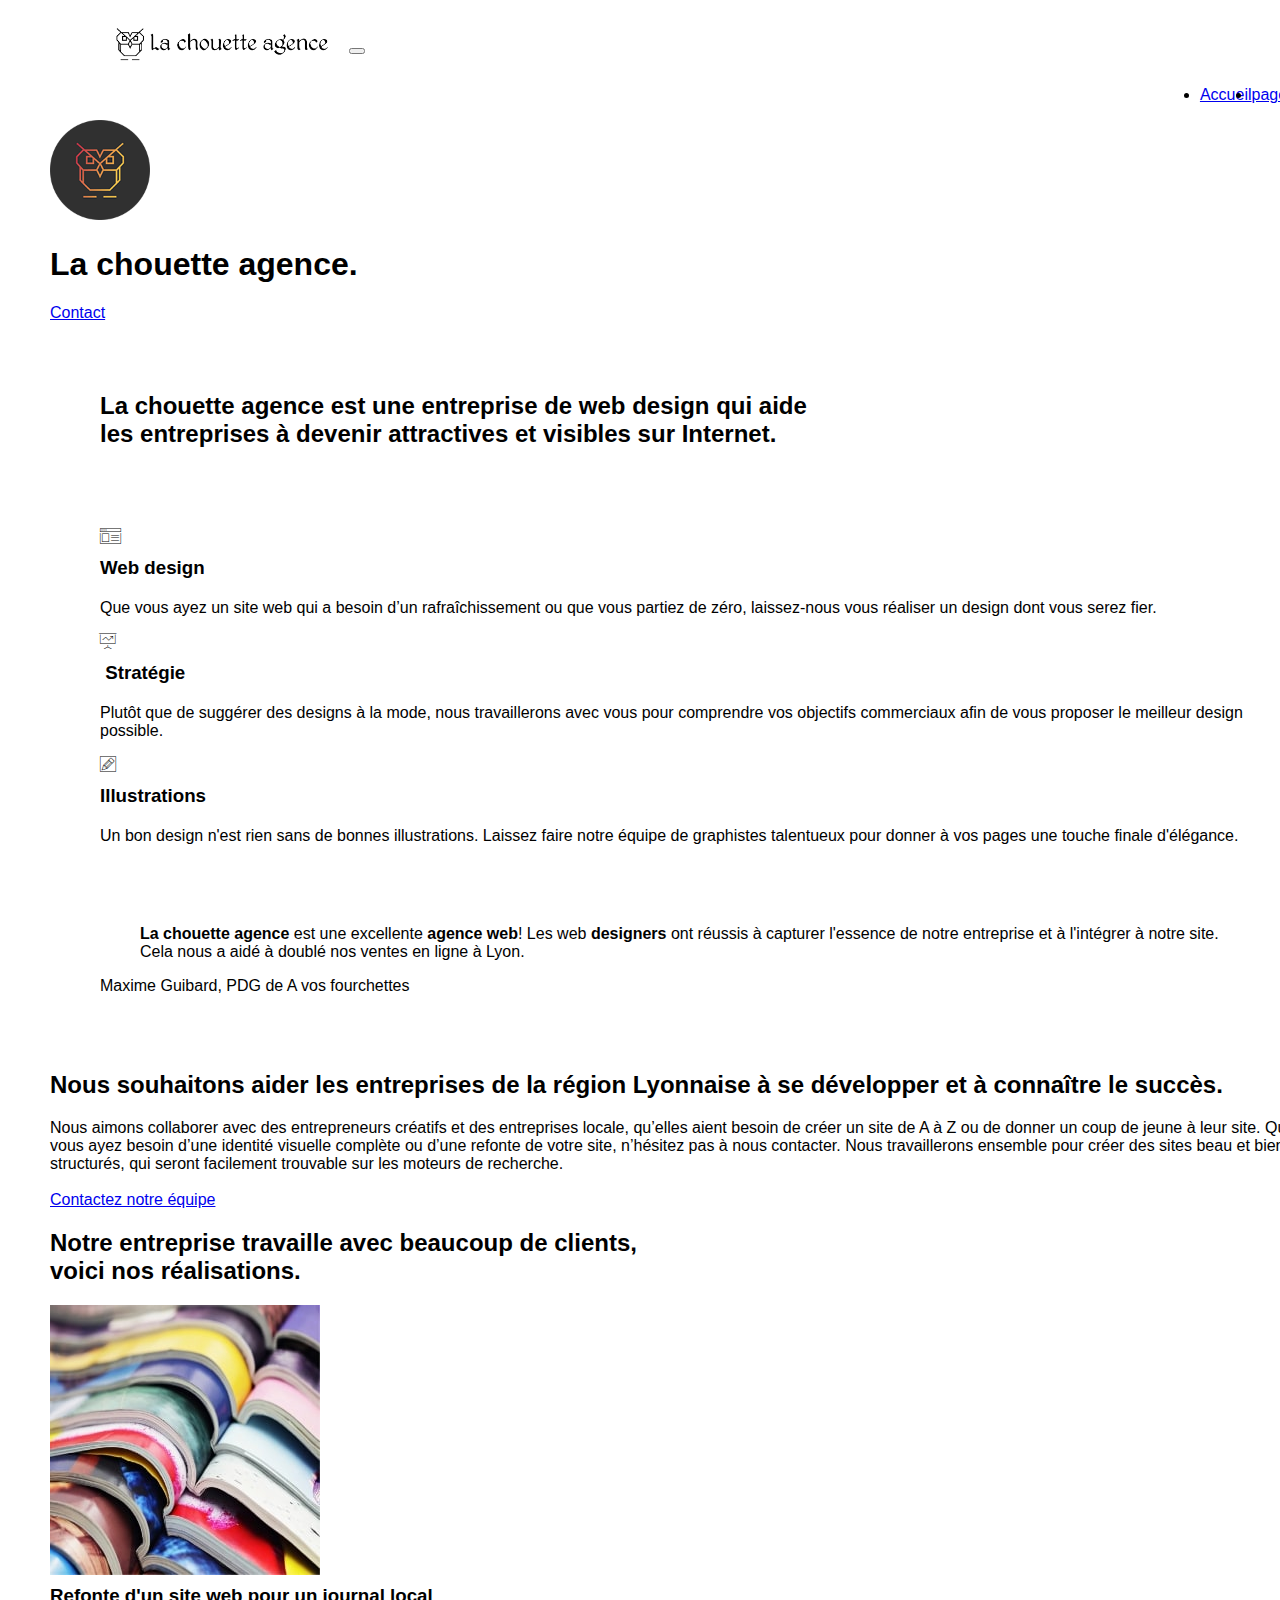
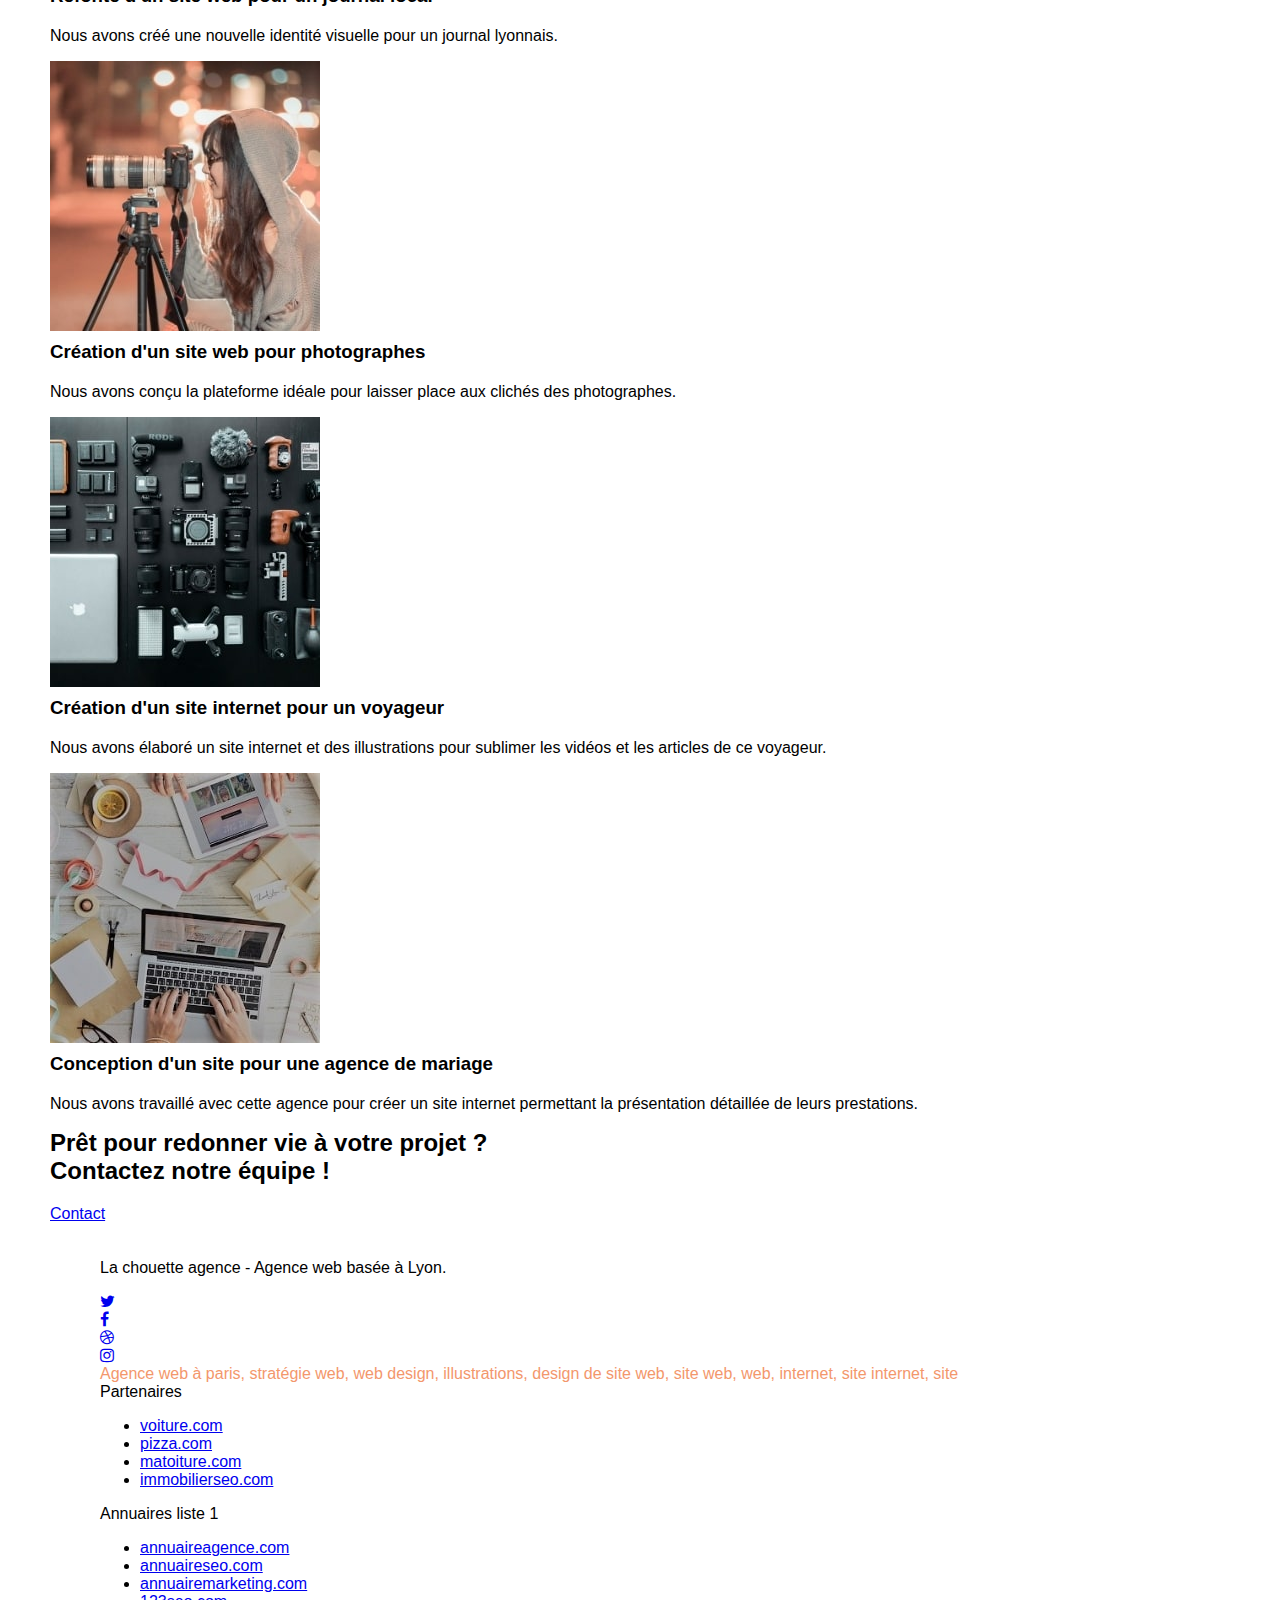
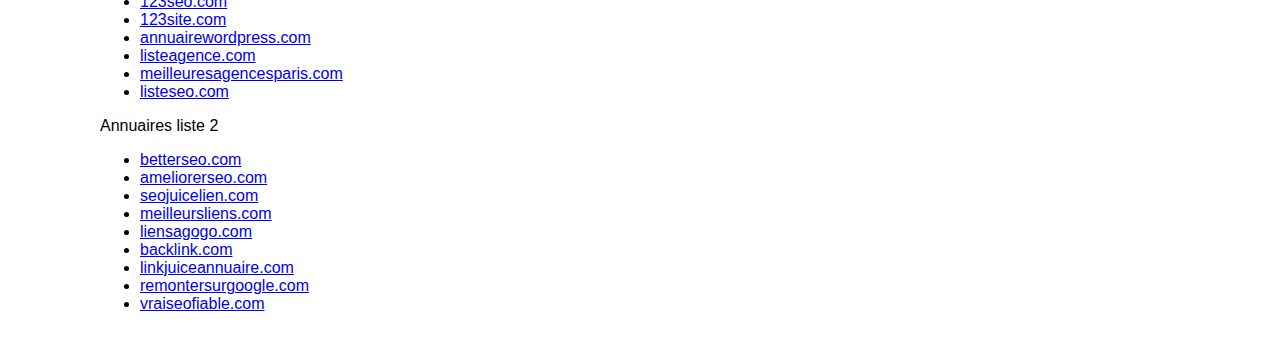
==== index.html @ bbf1424b "Optimisation des fichiers css" ====
<!doctype html>
<html lang="fr">
<head>
    <meta charset="utf-8">
    <meta name="keywords" content="seo, google, site web, site internet, agence design paris, agence design, agence design,agence design,agence design,agence design,agence design,agence design,agence design,agence design">
    <meta name="description" content="La meilleure entreprise de WebDesign sur Lyon et ses environs. Notre objectif : Satisfaire au mieux nos clients en répondant juste à tous les coups !">
	<meta name="viewport" content="width=device-width, initial-scale=1.0, viewport-fit=cover">
	<link rel="canonical" href="https://thomasarbeit.github.io/Chouette-agence/">
    <link rel="shortcut icon" type="image/png" href="favicon-optimised.jpg">
    
	<link rel="stylesheet" type="text/css" href="./css/bootstrap-optimised.css">
	<link rel="stylesheet" type="text/css" href="style-optimised.css">
	<link rel="stylesheet" type="text/css" href="./css/font-awesome-optimised.css">
	<link rel="stylesheet" type="text/css" href="./css/et-line-optimised.css">
	
    
	<script src="./js/jquery-2.1.0-optimised.js" defer></script>
	<script src="./js/bootstrap-optimised.js" defer></script>
	<script src="./js/blocs-optimised.js" defer></script>
	<script src="./js/jquery.touchSwipe-optimised.js" defer></script>
	<script src="./js/gmaps-optimised.js" defer></script>

    <title>Entreprise WebDesign Lyon | La Chouette Agence !</title>

    
<!-- Analytics -->
 <!-- Global site tag (gtag.js) - Google Analytics -->
<script async src="https://www.googletagmanager.com/gtag/js?id=UA-169610039-1"></script>
<script>
  window.dataLayer = window.dataLayer || [];
  function gtag(){dataLayer.push(arguments);}
  gtag('js', new Date());

  gtag('config', 'UA-169610039-1');
</script>
<!-- Analytics END -->
    
</head>
<body>
<!-- Principal conteneur -->
	<div class="page-container">
    
<!-- bloc-0 -->
		<div class="bloc bgc-white l-bloc " id="bloc-0">
			<div class="container bloc-sm">

				<nav class="navbar row">
					<div class="navbar-header">
						<a class="navbar-brand" href="index.html"><img src="img/la-chouette-agence-min.png" alt="paris web design logo agence web meilleure agence" height="40" /></a>
						<button id="nav-toggle" type="button" class="ui-navbar-toggle navbar-toggle" data-toggle="collapse" data-target=".navbar-1">
							<span class="sr-only">Toggle navigation</span><span class="icon-bar"></span><span class="icon-bar"></span><span class="icon-bar"></span>
						</button>
					</div>
					<div class="collapse navbar-collapse navbar-1 special-dropdown-nav">
						<ul class="site-navigation nav navbar-nav">
							<li>
								<a href="index.html">Accueil</a>
							</li>
							<li>
								<a href="page2.html">page2</a>
							</li>
						</ul>
					</div>
				</nav>
			</div>
		</div>
		<!-- bloc-0 END -->

		<!-- bloc-1-presentation -->
		<div class="bloc bgc-dark-slate-blue bg-banniere d-bloc bg-t-edge bloc-bg-texture texture-paper b-parallax" id="bloc-1-hero">
			<div class="container bloc-lg">
				<div class="row tight-width-whitespace">
					<div class="col-sm-12">
						<img src="img/logo-min.png" class="center-block image-resize-mode" width="100" alt="La chouette agence, agence web paris, création logo paris" />
						<h1 class="text-center hero-bloc-text tc-white ">
							La chouette agence.
						</h1>
						<div class="text-center">
							<a href="page2.html" class="btn btn-lg btn-clean btn-rd cta-hero btn-atomic-tangerine" id="cta-hero">Contact</a>
						</div>
					</div>
				</div>
			</div>
		</div>
<!-- bloc-1-presentation END -->

<!-- bloc-2-services -->
		<div class="bloc bgc-white l-bloc" id="bloc-2-services">
			<div class="container bloc-md">
				<div class="row">
					<div class="col-sm-12 text-center">
						<h2>La chouette agence est une entreprise de web design qui aide <br/>
							les entreprises à devenir attractives et visibles sur Internet.</h2>
					</div>
				</div>
				<div class="row voffset-lg med-width-whitespace">
					<div class="col-sm-4">
						<div class="text-center">
							<span class="et-icon-browser sm-shadow icon-dark-slate-blue icons icon-lg"></span>
						</div>
						<h3 class="mg-md text-center">
							Web design
						</h3>
						<p class="text-center ">
							Que vous ayez un site web qui a besoin d&rsquo;un rafraîchissement ou que vous partiez de zéro, laissez-nous vous réaliser un design dont vous serez fier.
						</p>
					</div>
					<div class="col-sm-4">
						<div class="text-center">
							<span class="et-icon-presentation sm-shadow icon-dark-slate-blue icons icon-lg"></span>
						</div>
						<h3 class="mg-md text-center">
							&nbsp;Stratégie
						</h3>
						<p class="text-center ">
							Plutôt que de suggérer des designs à la mode, nous travaillerons avec vous pour comprendre vos objectifs commerciaux afin de vous proposer le meilleur design possible.<br>
						</p>
					</div>
					<div class="col-sm-4">
						<div class="text-center">
							<span class="et-icon-edit sm-shadow icon-dark-slate-blue icons icon-lg"></span>
						</div>
						<h3 class="mg-md text-center">
							Illustrations
						</h3>
						<p class="text-center ">
							Un bon design n'est rien sans de bonnes illustrations. Laissez faire notre équipe de graphistes talentueux pour donner à vos pages une touche finale d'élégance.
						</p>
					</div>
				</div>
				<div class="row voffset-lg voffset">
					<div class="col-xs-12 col-md-8 col-md-offset-2 text-center">
						<div class="blockquote">
							<blockquote><strong>La chouette agence</strong> est une excellente <strong>agence web</strong>! Les web <strong>designers</strong> ont réussis à capturer l'essence de notre entreprise et à l'intégrer à notre site. Cela nous a aidé à doublé nos ventes en ligne à Lyon.</blockquote>
						</div>
						<p>Maxime Guibard, PDG de A vos fourchettes</p>
					</div>
				</div>
			</div>
		</div>
<!-- bloc-2-services END -->

<!-- bloc-3-what-i-do -->
<div class="bloc tc-white bgc-atomic-tangerine bg-presentation d-bloc bloc-bg-texture texture-paper b-parallax" id="bloc-3-what-i-do">
	<div class="container bloc-lg">
		<div class="row tight-width-whitespace black-background">
			<div class="col-sm-12">
				<h2 class="mg-md text-center tc-white">
					Nous souhaitons aider les entreprises de la région Lyonnaise à se développer et à connaître le succès.
				</h2>
				<p class="text-center white">
					Nous aimons collaborer avec des entrepreneurs créatifs et des entreprises locale, qu’elles aient besoin de créer un site de A à Z ou de donner un coup de jeune à leur site. Que vous ayez besoin d’une identité visuelle complète ou d’une refonte de votre site, n’hésitez pas à nous contacter. Nous travaillerons ensemble pour créer des sites beau et bien structurés, qui seront facilement trouvable sur les moteurs de recherche. <br><br><a class="ltc-white bold-link" href="page2.html">Contactez notre équipe</a><br>
				</p>
			</div>
		</div>
	</div>
</div>
<!-- bloc-3-what-i-do END -->

<!-- bloc-4-portfolio -->
<div class="bloc bgc-white bg-lines-h2-bg bg-repeat l-bloc" id="bloc-4-portfolio">
	<div class="container bloc-lg">
		<div class="row">
			<div class="col-sm-12 text-center">
				<h2>
					Notre entreprise travaille avec beaucoup de clients,<br/>
					voici nos réalisations.
				</h2>
			</div>
		</div>
		<div class="row tight-width-whitespace portfolio-row">
			<div class="col-sm-6">
				<a href="#" data-lightbox="img/1.jpg" data-gallery-id="gallery-1" data-caption="Refonte d'un site web pour un journal local" data-frame="snapshot-lb"><img src="img/projet-site-web-journal-local.jpg" alt="paris web design logo agence web meilleure agence et refonte site web journal" class="img-responsive portfolio-thumb" /></a>
				<h3 class="mg-md text-center">
					Refonte d'un site web pour un journal local
				</h3>
				<p class="text-center">
					Nous avons créé une nouvelle identité visuelle pour un journal lyonnais.
				</p>
			</div>
			<div class="col-sm-6">
				<a href="#" data-lightbox="img/2.jpg" data-gallery-id="gallery-1" data-caption="Création d'un site web pour photographes" data-frame="snapshot-lb"><img src="img/creation-web-pour-photographe.jpg" class="img-responsive portfolio-thumb" alt="paris web design logo agence web meilleure agence, Création d'un site web pour photographes" /></a>
				<h3 class="mg-md text-center">
					Création d'un site web pour photographes
				</h3>
				<p class="text-center">
					Nous avons conçu la plateforme idéale pour laisser place aux clichés des photographes.
				</p>
			</div>
		</div>
		<div class="row tight-width-whitespace portfolio-row">
			<div class="col-sm-6">
				<a href="#" data-lightbox="img/3.bmp" data-gallery-id="gallery-1" data-caption="Création d'un site internet pour un voyageur" data-frame="snapshot-lb"><img src="img/creation-site-pour-voyageur.jpg" class="img-responsive portfolio-thumb" alt="paris web design logo agence web meilleure agence, Création d'un site web pour voyageur"/></a>
				<h3 class="mg-md text-center">
					Création d'un site internet pour un voyageur
				</h3>
				<p class="text-center">
					Nous avons élaboré un site internet et des illustrations pour sublimer les vidéos et les articles de ce voyageur.
				</p>
			</div>
			<div class="col-sm-6">
				<a href="#" data-lightbox="img/4.bmp" data-gallery-id="gallery-1" data-caption="Conception d'un site pour une agence de mariage" data-frame="snapshot-lb"><img src="img/conception-site-agence-mariage.jpg" class="img-responsive portfolio-thumb" alt="paris web design logo agence web meilleure agence, Création d'un site web pour agence de mariage" /></a>
				<h3 class="mg-md text-center">
					Conception d'un site pour une agence de mariage
				</h3>
				<p class="text-center">
					Nous avons travaillé avec cette agence pour créer un site internet permettant la présentation détaillée de leurs prestations.
				</p>
			</div>
		</div>
	</div>
</div>
<!-- bloc-4-portfolio END -->

<!-- bloc-5-cta -->
<div class="bloc bgc-dark-slate-blue bg-banniere d-bloc bloc-bg-texture texture-paper" id="bloc-5-cta">
	<div class="container bloc-lg">
		<div class="row">
			<h2 class="mg-md text-center tc-white">
				Prêt pour redonner vie à votre projet ?<br>Contactez notre équipe !
			</h2>
			<div class="col-sm-12 text-center">
				<a href="page2.html" class="btn btn-atomic-tangerine btn-clean btn-rd btn-lg cta-hero">Contact</a>
			</div>
		</div>
	</div>
</div>
<!-- bloc-5-cta END -->

<!-- Footer - bloc-8 -->
<div class="bloc bgc-atomic-tangerine d-bloc" id="bloc-8">
	<div class="container bloc-sm">
		<div class="row">
			<div class="col-sm-12">
				<p class="text-center white">
					La chouette agence - Agence web basée à Lyon.<br>
				</p>
				<div class="row row-no-gutters social">
					<div class="col-sm-3">
						<div class="text-center">
							<a class="social" href="index.html"><span class="fa fa-twitter icon-md"></span></a>
						</div>
					</div>
					<div class="col-sm-3">
						<div class="text-center">
							<a class="social" href="index.html"><span class="fa fa-facebook icon-md"></span></a>
						</div>
					</div>
					<div class="col-sm-3">
						<div class="text-center">
							<a class="social" href="index.html"><span class="fa fa-dribbble icon-md"></span></a>
						</div>
					</div>
					<div class="col-sm-3">
						<div class="text-center">
							<a class="social" href="index.html"><span class="fa fa-instagram icon-md"></span></a>
						</div>
					</div>
					<div class="keywords" style="color:#F3976C;">Agence web à paris, stratégie web, web design, illustrations, design de site web, site web, web, internet, site internet, site</div>
				</div>
				<div class="row">
					<div class="col-sm-4">
						Partenaires
							<ul>
								<li><a href="voiture.com">voiture.com</a></li>
								<li><a href="pizza.com">pizza.com</a></li>
								<li><a href="matoiture.com">matoiture.com</a></li>
								<li><a href="immobilierseo.com">immobilierseo.com</a></li>
							</ul>		
					</div>
					<div class="col-sm-4">
						Annuaires liste 1
						<ul>
							<li><a href="annuaireagence.com">annuaireagence.com</a></li>
							<li><a href="annuaireseo.com">annuaireseo.com</a></li>
							<li><a href="annuairemarketing.com">annuairemarketing.com</a></li>
							<li><a href="123seoture.com">123seo.com</a></li>
							<li><a href="123site.com">123site.com</a></li>
							<li><a href="annuairewordpress.com">annuairewordpress.com</a></li>
							<li><a href="listeagence.com">listeagence.com</a></li>
							<li><a href="meilleuresagencesparis.com">meilleuresagencesparis.com</a></li>
							<li><a href="listeseo.com">listeseo.com</a></li>
						</ul>
					</div>
					<div class="col-sm-4">
						Annuaires liste 2
						<ul>
							<li><a href="betterseo.com">betterseo.com</a></li>
							<li><a href="ameliorerseo.com">ameliorerseo.com</a></li>
							<li><a href="seojuicelien.com">seojuicelien.com</a></li>
							<li><a href="meilleursliens.com">meilleursliens.com</a></li>
							<li><a href="liensagogo.com">liensagogo.com</a></li>
							<li><a href="backlink.com">backlink.com</a></li>
							<li><a href="linkjuiceannuaire.com">linkjuiceannuaire.com</a></li>
							<li><a href="remontersurgoogle.com">remontersurgoogle.com</a></li>
							<li><a href="vraiseofiable.com">vraiseofiable.com</a></li>
						</ul>
					</div>
				</div>
			</div>
		</div>
	</div>
</div>
<!-- Footer - bloc-8 END -->

</div>
<!-- Principal conteneur END -->
    

</body>
</html>
---- style-optimised.css ----
body {margin: 0; padding: 0; background: #FFF; overflow-x: hidden; -webkit-font-smoothing: antialiased; -moz-osx-font-smoothing: grayscale;}
une,
bouton {transition: tous .3s facilité-in-out; contour: aucun! important;}
a: hover {text-decoration: none; cursor: pointer;}
# page-loading-blocs-notifaction {position: fixed; top: 0; bottom: 0; width: 100%; z-index: 100000; background: #FFFFFF url ("img / pageload-spinner.gif") no- répéter centre centre;}
blockquote .blockquote {color: # 232020;}
.bloc {width: 100%; clear: both; background: 50% 50% no-repeat; padding: 0 50px; -webkit-background-size: cover; -moz-background-size: cover; -o-background- taille: couverture; taille d'arrière-plan: couverture; position: relative;}
.bloc .container {padding-left: 0; padding-right: 0;}
.bloc-lg {remplissage: 100px 50px;}
.bloc-md {padding: 50px;}
.bloc-sm {padding: 20px 50px;}
.bg-centre,
.bg-l-edge,
.bg-r-edge,
.bg-t-edge,
.bg-b-edge,
.bg-tl-edge,
.bg-bl-edge,
.bg-tr-edge,
.bg-br-edge,
.bg-repeat {-webkit-background-size: auto! important; -moz-background-size: auto! important; -o-background-size: auto! important; background-size: auto! important;}
.bg-repeat {background: repeat;}
.bg-t-edge {background: top no-repeat;}
.bloc-bg-texture :: before {content: ""; background-size: 2px 2px; position: absolu; haut: 0; bas: 0; gauche: 0; droite: 0;}
.texture-paper :: before {background: url ("img / texture-paper-min.png"); background-size: 280px 280px;}
.b-parallax {background-attachment: fixed;}
.d-bloc {color: rgba (255, 255, 255, .7);}
Bouton .d-bloc: survolez {color: rgba (255, 255, 255, .9);}
.d-bloc .icon-round,
.d-bloc .icon-square,
.d-bloc .icon-round,
.d-bloc .icon-semi-round-a,
.d-bloc .icon-semi-round-b {border-color: rgba (255, 255, 255, .9);}
.d-bloc .divider-h span {border-color: rgba (255, 255, 255, .2);}
.d-bloc .a-btn,
.d-bloc .navbar a,
.d-bloc .navbar-brand,
.d-bloc a .icon-sm,
.d-bloc a .icon-md,
.d-bloc a .icon-lg,
.d-bloc a .icon-xl,
.d-bloc h1 a,
.d-bloc h2 a,
.d-bloc h3 a,
.d-bloc h4 a,
.d-bloc h5 a,
.d-bloc h6 a,
.d-bloc pa {color: rgba (255, 255, 255, .6);}
.d-bloc .a-btn: survoler,
.d-bloc .navbar a: survoler,
.d-bloc .navbar-brand: hover,
.d-bloc a: survolez .icon-sm,
.d-bloc a: survolez .icon-md,
.d-bloc a: survolez .icon-lg,
.d-bloc a: survolez .icon-xl,
.d-bloc h1 a: survoler,
.d-bloc h2 a: survoler,
.d-bloc h3 a: survoler,
.d-bloc h4 a: survoler,
.d-bloc h5 a: survoler,
.d-bloc h6 a: survoler,
.d-bloc pa: hover {color: rgba (255, 255, 255, 1);}
.d-bloc .navbar-toggle .icon-bar {background: rgba (255, 255, 255, 1);}
.d-bloc .btn-wire,
.d-bloc .btn-wire: hover {color: rgba (255, 255, 255, 1); border-color: rgba (255, 255, 255, 1);}
.d-bloc .panel {color: rgba (0, 0, 0, .5);}
Bouton .d-bloc .panel: hover {color: rgba (0, 0, 0, .7);}
.d-bloc .panel icon {border-color: rgba (0, 0, 0, .7);}
.d-bloc .panel .divider-h span {border-color: rgba (0, 0, 0, .1);}
.d-bloc .panel .a-btn {color: rgba (0, 0, 0, .6);}
.d-bloc .panel .a-btn: hover {color: rgba (0, 0, 0, 1);}
.d-bloc .panel .btn-wire,
.d-bloc .panel .btn-wire: hover {color: rgba (0, 0, 0, .7); border-color: rgba (0, 0, 0, .3);}
.d-bloc .panel,
.l-bloc {color: rgba (0, 0, 0, .5);}
bouton .d-bloc .panel: survoler,
Bouton .l-bloc: survolez {color: rgba (0, 0, 0, .7);}
.l-bloc .icon-round,
.l-bloc .icon-square,
.l-bloc .icon-round,
.l-bloc .icon-semi-round-a,
.l-bloc .icon-semi-round-b {border-color: rgba (0, 0, 0, .7);}
.d-bloc .panel .divider-h span,
.l-bloc .divider-h span {border-color: rgba (0, 0, 0, .1);}
.d-bloc .panel .a-btn,
.l-bloc .a-btn,
.l-bloc .navbar a,
.l-bloc .navbar-brand,
.l-bloc a .icon-sm,
.l-bloc a .icon-md,
.l-bloc a .icon-lg,
.l-bloc a .icon-xl,
.l-bloc h1 a,
.l-bloc h2 a,
.l-bloc h3 a,
.l-bloc h4 a,
.l-bloc h5 a,
.l-bloc h6 a,
.l-bloc pa {color: rgba (0, 0, 0, .6);}
.d-bloc .panel .a-btn: survoler,
.l-bloc .a-btn: survoler,
.l-bloc .navbar a: survoler,
.l-bloc .navbar-brand: hover,
.l-bloc a: survolez .icon-sm,
.l-bloc a: survolez .icon-md,
.l-bloc a: survolez .icon-lg,
.l-bloc a: survolez .icon-xl,
.l-bloc h1 a: survoler,
.l-bloc h2 a: survoler,
.l-bloc h3 a: survoler,
.l-bloc h4 a: survoler,
.l-bloc h5 a: survoler,
.l-bloc h6 a: survoler,
.l-bloc pa: hover {color: rgba (0, 0, 0, 1);}
.l-bloc .navbar-toggle .icon-bar {couleur: rgba (0, 0, 0, .6);}
.d-bloc .panel .btn-wire,
.d-bloc .panel .btn-wire: survoler,
.l-bloc .btn-wire,
.l-bloc .btn-wire: hover {color: rgba (0, 0, 0, .7); border-color: rgba (0, 0, 0, .3);}
.voffset {margin-top: 30px;}
.voffset-lg {margin-top: 80px;}
.row-no-gutters {margin-right: 0; margin-left: 0;}
.row.row-no-gutters> [classe ^ = "col-"],
.row.row-no-gutters> [class * = "col -"] {padding-right: 0; padding-left: 0;}
# bloc-1-hero h1 {taille de police: 32 pixels;}
.navbar {margin-bottom: 0; z-index: 1;}
.navbar-brand {height: auto; padding: 3px 15px; font-size: 25px; font-weight: normal; font-weight: 600; line-height: 44px;}
.navbar-brand img {hauteur max: 200px; marge: 0 5px 0 0; affichage: en ligne;}
.navbar-brand img [src $ = svg] {min-width: 100px;}
.nav-center .navbar-brand img {margin: 0;}
.navbar .nav {padding-top: 2px; margin-right: -16px; float: right; z-index: 1;}
.nav> li {float: left; margin-top: 4px; font-size: 16px;}
.navbar-nav .open .dropdown-menu> li> a {text-align: inherit;}
.nav> li a: survoler,
.nav> li a: focus {background: transparent;}
.navbar-toggle {marge: 10px 10px 0 0; bordure: 0px;}
.navbar-toggle: hover {background: transparent! important;}
.navbar-toggle .icon-bar {background-color: rgba (0, 0, 0, .5); width: 26px;}
.nav-invert .navbar .nav {float: left;}
.nav-invert .navbar-header,
.nav-invert .navbar-brand {float: right; position: relative; z-index: 2;}
@media (min-width: 768px) {. site-navigation {position: absolu; haut: 50%; droite: 20px; transform: translate (0, -50%); - webkit-transform: translateY (-50%) ;}
.nav> li. menu déroulant a,
.nav> li. menu déroulant a: survoler {color: # 484848;}
.nav-invert .site-navigation {gauche: 0; droite: 0;}
.nav-center {text-align: center;}
.nav-center .navbar-header {largeur: 100%;}
.nav-center .navbar-header,
.nav-center .navbar-brand,
.nav-center .nav> li {float: none; display: inline-block;}
.nav-center .site-navigation {position: relative; largeur: 100%; droite: 0; marge-droite: 0px; marge-haut: 20px;}
.nav-center.mini-nav .navbar-toggle {float: none; margin: 10px auto 0;}
}
.nav> li> .dropdown a {background: none! important; display: block; padding: 14px 15px;}
nav .caret {margin: 0 5px;}
.dropdown-menu .dropdown-menu {haut: -8px; gauche: 100%;}
.dropdown-menu .dropmenu-flow-right {top: 100%; left: 0; margin-left: -1px; border-top-left-radius: 0; border-top-right-radius: 0;}
.dropdown-menu .dropdown span {border: 4px solid black; border-top-color: transparent; border-right-color: transparent; border-bottom-color: transparent; margin: 6px -5px 0 0! important; float: droite;}
.mg-md {margin-top: 10px; margin-bottom: 20px;}
.mg-lg {margin-top: 10px; margin-bottom: 40px;}
.btn {margin: 0 5px 5px 0;}
.btn.pull-right {margin: 0 0 5px 5px;}
.btn-d,
.btn-d: survoler,
.btn-d: focus {color: #FFF; background: rgba (0, 0, 0, .3);}
bouton {contour: aucun! important;}
.btn-rd {border-radius: 40px;}
.btn-clean {border: 1px solid rgba (0, 0, 0, .08); border-bottom-color: rgba (0, 0, 0, .1); text-shadow: 0 1px 0 rgba (0, 0, 1, .1); shadow de boîte: 0 1px 3px rgba (0, 0, 1, .25), encart 0 1px 0 0 rgba (255, 255, 255, .15);}
.icon-md {taille de police: 30 px! important;}
.icon-lg {taille de police: 60 px! important;}
.sm-shadow {text-shadow: 0 1px 2px rgba (0, 0, 0, .3);}
.panel-sq,
.panel-sq .panel-head,
.panel-sq .panel-footer {border-radius: 0;}
.panel-rd {border-radius: 30px;}
.panel-rd .panel-header {border-radius: 29px 29px 0 0;}
.panel-rd .panel-footer {border-radius: 0 0 29px 29px;}
.form-control {border-color: rgba (0, 0, 0, .1); box-shadow: none;}
.scrollToTop {largeur: 40 px; hauteur: 40 px; position: fixe; bas: 20 px; droite: 20 px; opacité: 0; index z: 500; transition: tous les .3s facilitent l'entrée;}
.scrollToTop span {margin-top: 6px;}
.showScrollTop {taille de police: 14 pixels; opacité: 1;}
un [data-lightbox] {position: relative; display: block; text-align: center;}
un [data-lightbox]: hover :: before {content: "+"; font-family: "HelveticaNeue-Light", "Helvetica Neue Light", "Helvetica Neue", Helvetica, Arial; font-size: 32px; width : 50 pixels; hauteur: 50 pixels; marge gauche: -25 pixels; rayon de bordure: 50%; arrière-plan: rgba (0, 0, 0, 0,6); couleur: #FFF; poids de police: 100; index z: 1; position: absolue; en haut: 50%; transformation: translateY (-50%); - webkit-transform: translateY (-50%);}
un [data-lightbox]: hover img {opacity: 0.6; -webkit-animation-fill-mode: none; animation-fill-mode: none;}
# lightbox-modal {display: flex; align-items: center;}
# lightbox-modal .modal-dialog {largeur: 90%; largeur max: 900px; marge: 0 auto 0;}
# lightbox-modal .modal-dialog img {hauteur max: 90vh; marge: 0 auto;}
.lightbox-caption {padding: 20px; color: #FFF; background: rgba (0, 0, 0, .5); position: absolu; gauche: 15px; droite: 15px; bas: 5px;}
.close-lightbox {color: #FFF; taille de police: 30px; position: absolue; haut: 20px; droite: 20px; z-index: 20; arrière-plan: rgba (0, 0, 0, .5); bordure: aucun; hauteur de ligne: 30 pixels; remplissage: 0 9 pixels 5 pixels; opacité: 0,3;}
.close-lightbox: hover,
.next-lightbox: survoler,
.prev-lightbox: hover {opacity: 1.0; color: #FFF;}
.next-lightbox,
.prev-lightbox {taille de police: 20 px; couleur: rgba (255, 255, 255, .9); arrière-plan: rgba (0, 0, 0, .5); transition: tous les .2s facilitent l'entrée; position: absolue; haut: 45%; indice z: 1; opacité: 0,4;}
.next-lightbox {padding: 6px 8px 1px 13px; right: 25px;}
.prev-lightbox {rembourrage: 6px 13px 1px 10px; gauche: 25px;}
.snapshot-lb .modal-body {padding-bottom: 45px;}
.snapshot-lb .lightbox-caption {padding: 0; color: rgba (0, 0, 0, .5); background: none;}
h1,
h2,
h3,
h4,
h5,
h6,
p,
étiquette,
.btn,
a {font-family: "helvetica"; font-weight: 400; color: # 575757! important;}
.container {max-width: 1000px;}
.hero-bloc-text {taille de police: 38 pixels;}
.hero-bloc-text-sub {taille de police: 36 pixels;}
.statement-bloc-text {hauteur de ligne: 26px; style de police: italique; taille de police: 20px; alignement de texte: centre; épaisseur de police: plus clair; largeur maximale: 520px; marge: auto auto auto auto; }
p {taille de police: 11px;}
.tight-width-whitespace {max-width: 600px; margin: auto auto auto auto;}
.h1 {font-size: 20px; font-family: "Open Sans";}
.cta-hero {margin-top: 22px; color: #FFFFFF! important; text-transform: uppercase; padding: 12px 28px 12px 28px; font-size: 16px; font-weight: 700;}
.social {max-width: 400px; margin: auto auto auto auto;}
h2 {taille de police: 22 px; hauteur de ligne: 1,4 em;}
h3 {taille de police: 15 pixels; transformation de texte: majuscule; poids de police: 700; couleur: # 333333! important;}
.med-width-whitespace {max-width: 800px; margin: auto auto auto auto; shadow-box: 0px 0px 0px # 000000;}
h1 {color: # 333333! important;}
h4 {color: # 333333! important;}
.icons {margin-bottom: 14px; margin-top: 24px;}
.white {color: #FFFFFF! important;}
.portfolio-thumb {margin-bottom: 24px;}
.portfolio-row {margin-bottom: 44px; margin-top: 50px;}
.avatar {box-shadow: 0px 4px 9px rgba (0, 0, 0, 0.3);}
.black-background {background-color: rgba (165, 147, 99, 0.7); padding: 40px 40px 40px 40px;}
.bold-link {font-weight: 900; text-decoration: underline! important;}
.bgc-white {background-color: #FFFFFF;}
.bgc-dark-slate-blue {background-color: # 364577;}
.bgc-atomic-tangerine {couleur de fond: # F3976C;}
.tc-white {color: # F3976C! important;}
.btn-atomic-tangerine {background: # F3976C; color: #FFFFFF! important;}
.btn-atomic-tangerine: hover {background: # c27956! important; color: #FFFFFF! important;}
.ltc-white {color: #FFFFFF! important;}
.ltc-white: hover {color: #cccccc! important;}
.ltc-atomic-tangerine {color: # F3976C! important;}
.ltc-atomic-tangerine: hover {color: # c27956! important;}
.icon-dark-slate-blue {color: # 364577! important; border-color: # 364577! important;}
.bg-dots-bg {background-image: url ("img / dots-bg-min.png");}
.bg-lines-h2-bg {background-image: url ("img / lines-h2-bg-min.png");}
.bg-banniere {background-image: url ("img / la-chouette-agence-banniere-min.jpg");}
.bg-presentation {background-image: url ("img / image-de-presentation-min.jpg");}
@media (max-width: 1024px) {. bloc {padding-left: 20px; padding-right: 20px;}
.bloc.full-width-bloc,
.bloc-tile-2.full-width-bloc .container,
.bloc-tile-3.full-width-bloc .container,
.bloc-tile-4.full-width-bloc .container {padding-left: 0; padding-right: 0;}
}
@media (largeur max: 992px) et (largeur min: 768px) {. navbar .nav {largeur max: 80%}
.nav-center.navbar .nav {max-width: 100%}
}
@media only screen et (min-device-width: 768px) et (max-device-width: 1024px) et (orientation: paysage) {. b-parallax {background-attachment: scroll;}
}
@media only screen et (min-device-width: 1024px) et (max-device-width: 1366px) et (-webkit-min-device-pixel-ratio: 1.5) {. b-parallax {background-attachment: scroll ;}
}
@media (max-width: 991px) {. container {width: 100%;}
.b-parallax {background-attachment: scroll;}
.page-container,
# hero-bloc {overflow-x: caché; position: relative;}
.bloc {padding-left: constant (zone de sécurité-encart-gauche); padding-right: constant (zone de sécurité-encart-droite);}
.bloc-group,
.bloc-group .bloc {display: block; width: 100%;}
.bloc-fill-screen .fill-bloc-top-edge,
.bloc-fill-screen .fill-bloc-bottom-edge {padding: 0 20px; padding-left: constant (safe-area-inset-left); padding-right: constant (safe-area-inset-right); }
}
@media (max-width: 767px) {. page-container {overflow-x: hidden; position: relative;}
h1,
h2,
h3,
h4,
h5,
h6,
p,
#disqus_thread {padding-left: 10px! important; padding-right: 10px! important;}
.b-parallax {background-attachment: scroll;}
.navbar .nav {padding-top: 0; border-top: 1px solid rgba (0, 0, 0, .2); float: none! important;}
.navbar.row {margin-left: 0; margin-right: 0;}
.site-navigation {position: inherit; transform: none; -webkit-transform: none; -ms-transform: none;}
.nav> li {margin-top: 0; border-bottom: 1px solid rgba (0, 0, 0, .1); background: rgba (0, 0, 0, .05); text-align: left; padding -gauche: 15px; largeur: 100%;}
.nav> li: hover {background: rgba (0, 0, 0, .08);}
.dropdown .dropdown a .caret {float: none; margin: 5px 0 0 10px! important; border: 4px solid black; border-bottom-color: transparent; border-right-color: transparent; border-left-color: transparent ;}
# hero-bloc .navbar .nav {background: rgba (0, 0, 0, .8);}
# hero-bloc .navbar .nav a {color: rgba (255, 255, 255, .6);}
.hero {padding: 50px 0;}
.hero-nav {gauche: -1px; droite: -1px;}
.navbar-collapse {padding: 0; overflow-x: hidden; -webkit-box-shadow: none; box-shadow: none;}
.navbar-brand img {max-height: 40px; width: auto;}
.nav-invert .navbar-header {float: aucun; largeur: 100%;}
.nav-invert .navbar-toggle {float: left; margin-left: 10px;}
.bloc {padding-left: 0; padding-right: 0;}
.bloc-xxl,
.bloc-xl,
.bloc-lg {padding: 40px 0;}
.bloc-sm,
.bloc-md {padding-left: 0; padding-right: 0;}
.bloc-tile-2 .container,
.bloc-tile-3 .container,
.bloc-tile-4 .container,
.bloc-fill-screen .fill-bloc-top-edge,
.bloc-fill-screen .fill-bloc-bottom-edge {padding-left: 0; padding-right: 0;}
.a-block {padding: 0 10px;}
.btn-dwn {display: none;}
.voffset {margin-top: 5px;}
.voffset-md {margin-top: 20px;}
.voffset-lg {margin-top: 30px;}
form {padding: 5px;}
.close-lightbox {display: inline-block;}
.blocsapp-device-iphone5 {taille de l'arrière-plan: 216px 425px; rembourrage en haut: 60px; largeur: 216px; hauteur: 425px;}
.blocsapp-device-iphone5 img {largeur: 180 px; hauteur: 320 px;}
}
@media (max-width: 400px) {. bloc {padding-left: 0; padding-right: 0;}
}
@media (max-width: 767px) {. bloc-mob-center-text {text-align: center;}
}
---- css/et-line-optimised.css ----
@font-face{font-family:et-line;src:url(../fonts/et-line.eot);src:url(../fonts/et-line.eot?#iefix) format('embedded-opentype'), url(../fonts/et-line.woff) format('woff'), url(../fonts/et-line.ttf) format('truetype'), url(../fonts/et-line.svg#et-line) format('svg');font-weight:400;font-style:normal}
.et-icon-adjustments,
.et-icon-alarmclock,
.et-icon-anchor,
.et-icon-aperture,
.et-icon-attachment,
.et-icon-bargraph,
.et-icon-basket,
.et-icon-beaker,
.et-icon-bike,
.et-icon-book-open,
.et-icon-briefcase,
.et-icon-browser,
.et-icon-calendar,
.et-icon-camera,
.et-icon-caution,
.et-icon-chat,
.et-icon-circle-compass,
.et-icon-clipboard,
.et-icon-clock,
.et-icon-cloud,
.et-icon-compass,
.et-icon-desktop,
.et-icon-dial,
.et-icon-document,
.et-icon-documents,
.et-icon-download,
.et-icon-dribbble,
.et-icon-edit,
.et-icon-envelope,
.et-icon-expand,
.et-icon-facebook,
.et-icon-flag,
.et-icon-focus,
.et-icon-gears,
.et-icon-genius,
.et-icon-gift,
.et-icon-global,
.et-icon-globe,
.et-icon-googleplus,
.et-icon-grid,
.et-icon-happy,
.et-icon-hazardous,
.et-icon-heart,
.et-icon-hotairballoon,
.et-icon-hourglass,
.et-icon-key,
.et-icon-laptop,
.et-icon-layers,
.et-icon-lifesaver,
.et-icon-lightbulb,
.et-icon-linegraph,
.et-icon-linkedin,
.et-icon-lock,
.et-icon-magnifying-glass,
.et-icon-map,
.et-icon-map-pin,
.et-icon-megaphone,
.et-icon-mic,
.et-icon-mobile,
.et-icon-newspaper,
.et-icon-notebook,
.et-icon-paintbrush,
.et-icon-paperclip,
.et-icon-pencil,
.et-icon-phone,
.et-icon-picture,
.et-icon-pictures,
.et-icon-piechart,
.et-icon-presentation,
.et-icon-pricetags,
.et-icon-printer,
.et-icon-profile-female,
.et-icon-profile-male,
.et-icon-puzzle,
.et-icon-quote,
.et-icon-recycle,
.et-icon-refresh,
.et-icon-ribbon,
.et-icon-rss,
.et-icon-sad,
.et-icon-scissors,
.et-icon-scope,
.et-icon-search,
.et-icon-shield,
.et-icon-speedometer,
.et-icon-strategy,
.et-icon-streetsign,
.et-icon-tablet,
.et-icon-target,
.et-icon-telescope,
.et-icon-toolbox,
.et-icon-tools,
.et-icon-tools-2,
.et-icon-trophy,
.et-icon-tumblr,
.et-icon-twitter,
.et-icon-upload,
.et-icon-video,
.et-icon-wallet,
.et-icon-wine{font-family:et-line;speak:none;font-style:normal;font-weight:400;font-variant:normal;text-transform:none;line-height:1;-webkit-font-smoothing:antialiased;-moz-osx-font-smoothing:grayscale;display:inline-block}
.et-icon-mobile:before{content:"\e000"}
.et-icon-laptop:before{content:"\e001"}
.et-icon-desktop:before{content:"\e002"}
.et-icon-tablet:before{content:"\e003"}
.et-icon-phone:before{content:"\e004"}
.et-icon-document:before{content:"\e005"}
.et-icon-documents:before{content:"\e006"}
.et-icon-search:before{content:"\e007"}
.et-icon-clipboard:before{content:"\e008"}
.et-icon-newspaper:before{content:"\e009"}
.et-icon-notebook:before{content:"\e00a"}
.et-icon-book-open:before{content:"\e00b"}
.et-icon-browser:before{content:"\e00c"}
.et-icon-calendar:before{content:"\e00d"}
.et-icon-presentation:before{content:"\e00e"}
.et-icon-picture:before{content:"\e00f"}
.et-icon-pictures:before{content:"\e010"}
.et-icon-video:before{content:"\e011"}
.et-icon-camera:before{content:"\e012"}
.et-icon-printer:before{content:"\e013"}
.et-icon-toolbox:before{content:"\e014"}
.et-icon-briefcase:before{content:"\e015"}
.et-icon-wallet:before{content:"\e016"}
.et-icon-gift:before{content:"\e017"}
.et-icon-bargraph:before{content:"\e018"}
.et-icon-grid:before{content:"\e019"}
.et-icon-expand:before{content:"\e01a"}
.et-icon-focus:before{content:"\e01b"}
.et-icon-edit:before{content:"\e01c"}
.et-icon-adjustments:before{content:"\e01d"}
.et-icon-ribbon:before{content:"\e01e"}
.et-icon-hourglass:before{content:"\e01f"}
.et-icon-lock:before{content:"\e020"}
.et-icon-megaphone:before{content:"\e021"}
.et-icon-shield:before{content:"\e022"}
.et-icon-trophy:before{content:"\e023"}
.et-icon-flag:before{content:"\e024"}
.et-icon-map:before{content:"\e025"}
.et-icon-puzzle:before{content:"\e026"}
.et-icon-basket:before{content:"\e027"}
.et-icon-envelope:before{content:"\e028"}
.et-icon-streetsign:before{content:"\e029"}
.et-icon-telescope:before{content:"\e02a"}
.et-icon-gears:before{content:"\e02b"}
.et-icon-key:before{content:"\e02c"}
.et-icon-paperclip:before{content:"\e02d"}
.et-icon-attachment:before{content:"\e02e"}
.et-icon-pricetags:before{content:"\e02f"}
.et-icon-lightbulb:before{content:"\e030"}
.et-icon-layers:before{content:"\e031"}
.et-icon-pencil:before{content:"\e032"}
.et-icon-tools:before{content:"\e033"}
.et-icon-tools-2:before{content:"\e034"}
.et-icon-scissors:before{content:"\e035"}
.et-icon-paintbrush:before{content:"\e036"}
.et-icon-magnifying-glass:before{content:"\e037"}
.et-icon-circle-compass:before{content:"\e038"}
.et-icon-linegraph:before{content:"\e039"}
.et-icon-mic:before{content:"\e03a"}
.et-icon-strategy:before{content:"\e03b"}
.et-icon-beaker:before{content:"\e03c"}
.et-icon-caution:before{content:"\e03d"}
.et-icon-recycle:before{content:"\e03e"}
.et-icon-anchor:before{content:"\e03f"}
.et-icon-profile-male:before{content:"\e040"}
.et-icon-profile-female:before{content:"\e041"}
.et-icon-bike:before{content:"\e042"}
.et-icon-wine:before{content:"\e043"}
.et-icon-hotairballoon:before{content:"\e044"}
.et-icon-globe:before{content:"\e045"}
.et-icon-genius:before{content:"\e046"}
.et-icon-map-pin:before{content:"\e047"}
.et-icon-dial:before{content:"\e048"}
.et-icon-chat:before{content:"\e049"}
.et-icon-heart:before{content:"\e04a"}
.et-icon-cloud:before{content:"\e04b"}
.et-icon-upload:before{content:"\e04c"}
.et-icon-download:before{content:"\e04d"}
.et-icon-target:before{content:"\e04e"}
.et-icon-hazardous:before{content:"\e04f"}
.et-icon-piechart:before{content:"\e050"}
.et-icon-speedometer:before{content:"\e051"}
.et-icon-global:before{content:"\e052"}
.et-icon-compass:before{content:"\e053"}
.et-icon-lifesaver:before{content:"\e054"}
.et-icon-clock:before{content:"\e055"}
.et-icon-aperture:before{content:"\e056"}
.et-icon-quote:before{content:"\e057"}
.et-icon-scope:before{content:"\e058"}
.et-icon-alarmclock:before{content:"\e059"}
.et-icon-refresh:before{content:"\e05a"}
.et-icon-happy:before{content:"\e05b"}
.et-icon-sad:before{content:"\e05c"}
.et-icon-facebook:before{content:"\e05d"}
.et-icon-twitter:before{content:"\e05e"}
.et-icon-googleplus:before{content:"\e05f"}
.et-icon-rss:before{content:"\e060"}
.et-icon-tumblr:before{content:"\e061"}
.et-icon-linkedin:before{content:"\e062"}
.et-icon-dribbble:before{content:"\e063"}
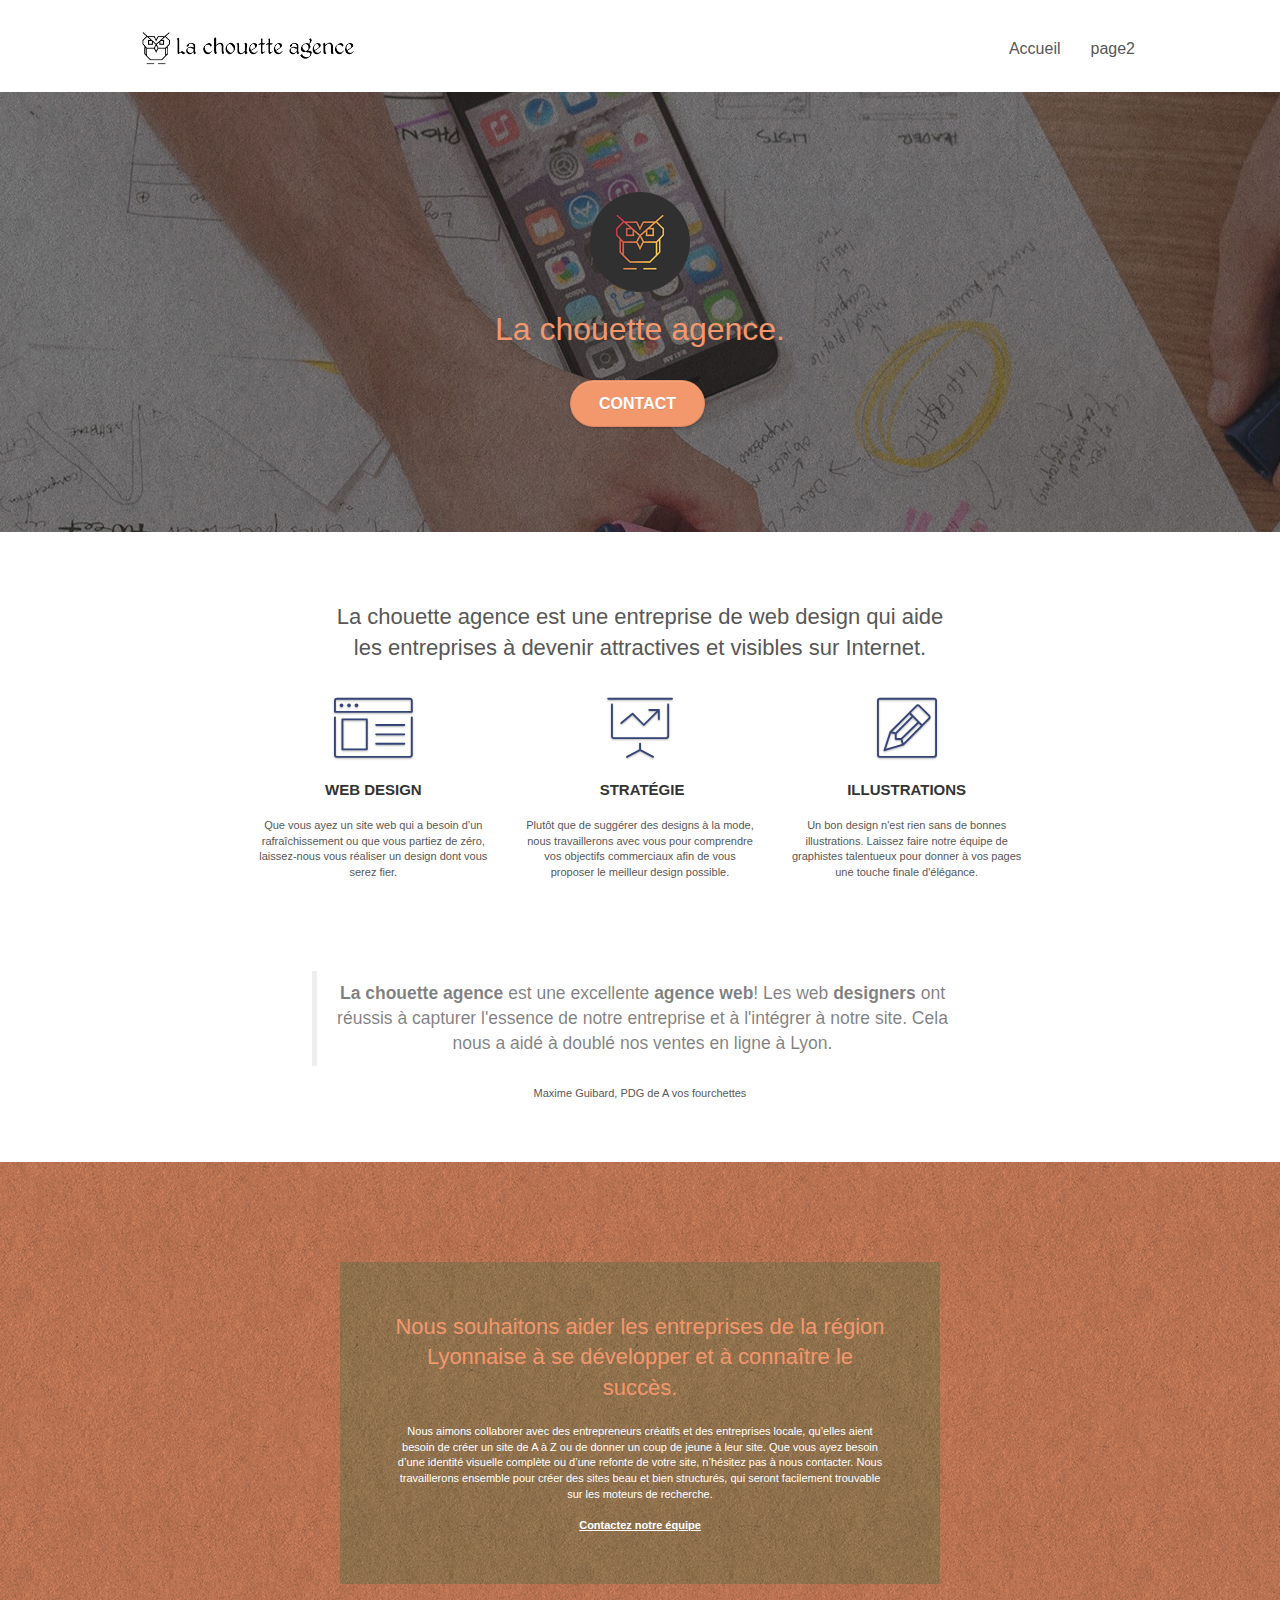
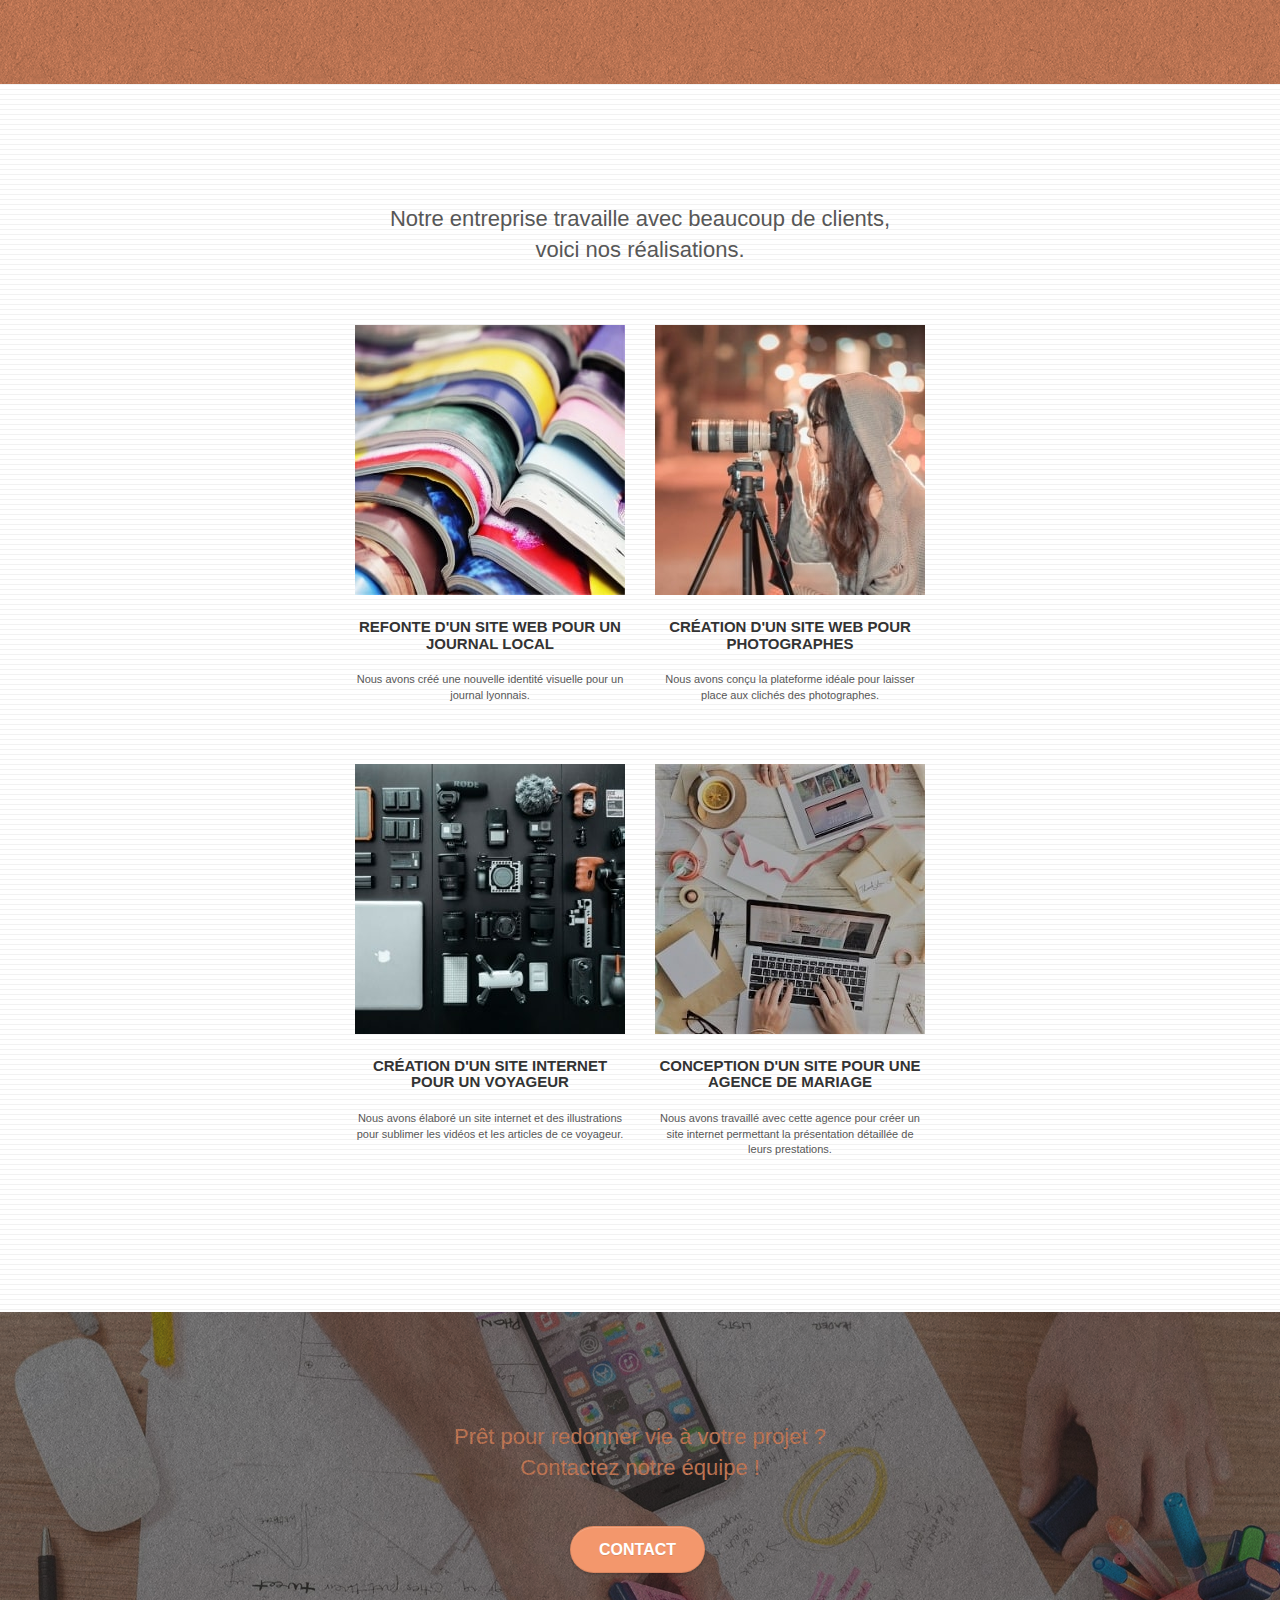
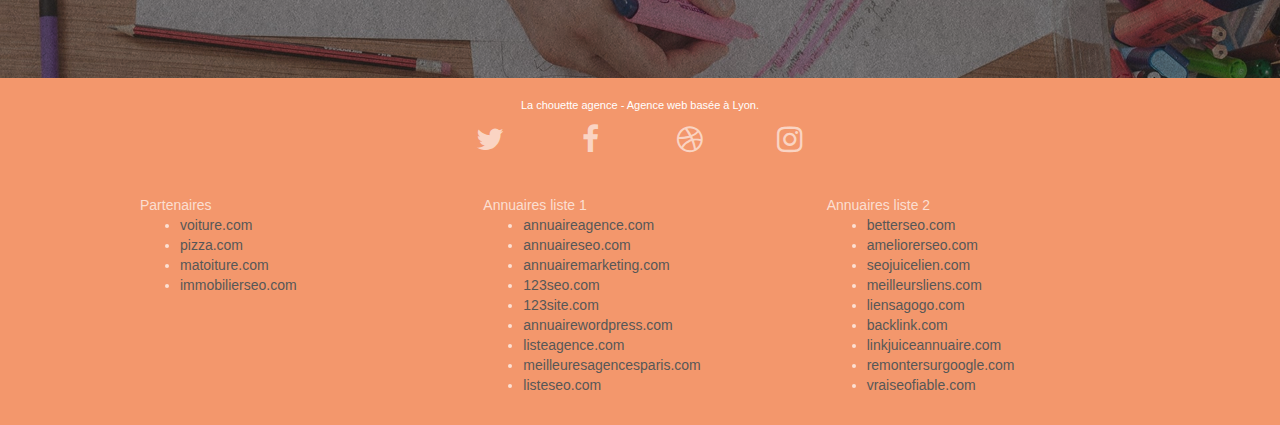
==== commit 6b8bfa81: "Revert "Optimisation des fichiers css"" ====
--- a/index.html
+++ b/index.html
@@ -6,12 +6,12 @@
     <meta name="description" content="La meilleure entreprise de WebDesign sur Lyon et ses environs. Notre objectif : Satisfaire au mieux nos clients en répondant juste à tous les coups !">
 	<meta name="viewport" content="width=device-width, initial-scale=1.0, viewport-fit=cover">
 	<link rel="canonical" href="https://thomasarbeit.github.io/Chouette-agence/">
-    <link rel="shortcut icon" type="image/png" href="favicon-optimised.jpg">
-    
-	<link rel="stylesheet" type="text/css" href="./css/bootstrap-optimised.css">
-	<link rel="stylesheet" type="text/css" href="style-optimised.css">
-	<link rel="stylesheet" type="text/css" href="./css/font-awesome-optimised.css">
-	<link rel="stylesheet" type="text/css" href="./css/et-line-optimised.css">
+    <link rel="shortcut icon" type="image/png" href="favicon.jpg">
+    
+	<link rel="stylesheet" type="text/css" href="./css/minify/bootstrap.min.css">
+	<link rel="stylesheet" type="text/css" href="style.css">
+	<link rel="stylesheet" type="text/css" href="./css/font-awesome.css">
+	<link rel="stylesheet" type="text/css" href="./css/et-line.css">
 	
     
 	<script src="./js/jquery-2.1.0-optimised.js" defer></script>
--- a/style.css
+++ b/style.css
@@ -0,0 +1,1045 @@
+body {
+    margin: 0;
+    padding: 0;
+    background: #FFF;
+    overflow-x: hidden;
+    -webkit-font-smoothing: antialiased;
+    -moz-osx-font-smoothing: grayscale;
+}
+
+a,
+button {
+    transition: all .3s ease-in-out;
+    outline: none!important;
+}
+
+a:hover {
+    text-decoration: none;
+    cursor: pointer;
+}
+
+#page-loading-blocs-notifaction {
+    position: fixed;
+    top: 0;
+    bottom: 0;
+    width: 100%;
+    z-index: 100000;
+    background: #FFFFFF url("img/pageload-spinner.gif") no-repeat center center;
+}
+
+blockquote .blockquote{
+    color: #232020;
+}
+.bloc {
+    width: 100%;
+    clear: both;
+    background: 50% 50% no-repeat;
+    padding: 0 50px;
+    -webkit-background-size: cover;
+    -moz-background-size: cover;
+    -o-background-size: cover;
+    background-size: cover;
+    position: relative;
+}
+
+.bloc .container {
+    padding-left: 0;
+    padding-right: 0;
+}
+
+.bloc-lg {
+    padding: 100px 50px;
+}
+
+.bloc-md {
+    padding: 50px;
+}
+
+.bloc-sm {
+    padding: 20px 50px;
+}
+
+.bg-center,
+.bg-l-edge,
+.bg-r-edge,
+.bg-t-edge,
+.bg-b-edge,
+.bg-tl-edge,
+.bg-bl-edge,
+.bg-tr-edge,
+.bg-br-edge,
+.bg-repeat {
+    -webkit-background-size: auto!important;
+    -moz-background-size: auto!important;
+    -o-background-size: auto!important;
+    background-size: auto!important;
+}
+
+.bg-repeat {
+    background: repeat;
+}
+
+.bg-t-edge {
+    background: top no-repeat;
+}
+
+.bloc-bg-texture::before {
+    content: "";
+    background-size: 2px 2px;
+    position: absolute;
+    top: 0;
+    bottom: 0;
+    left: 0;
+    right: 0;
+}
+
+.texture-paper::before {
+    background: url("img/texture-paper-min.png");
+    background-size: 280px 280px;
+}
+
+.b-parallax {
+    background-attachment: fixed;
+}
+
+.d-bloc {
+    color: rgba(255, 255, 255, .7);
+}
+
+.d-bloc button:hover {
+    color: rgba(255, 255, 255, .9);
+}
+
+.d-bloc .icon-round,
+.d-bloc .icon-square,
+.d-bloc .icon-rounded,
+.d-bloc .icon-semi-rounded-a,
+.d-bloc .icon-semi-rounded-b {
+    border-color: rgba(255, 255, 255, .9);
+}
+
+.d-bloc .divider-h span {
+    border-color: rgba(255, 255, 255, .2);
+}
+
+.d-bloc .a-btn,
+.d-bloc .navbar a,
+.d-bloc .navbar-brand,
+.d-bloc a .icon-sm,
+.d-bloc a .icon-md,
+.d-bloc a .icon-lg,
+.d-bloc a .icon-xl,
+.d-bloc h1 a,
+.d-bloc h2 a,
+.d-bloc h3 a,
+.d-bloc h4 a,
+.d-bloc h5 a,
+.d-bloc h6 a,
+.d-bloc p a {
+    color: rgba(255, 255, 255, .6);
+}
+
+.d-bloc .a-btn:hover,
+.d-bloc .navbar a:hover,
+.d-bloc .navbar-brand:hover,
+.d-bloc a:hover .icon-sm,
+.d-bloc a:hover .icon-md,
+.d-bloc a:hover .icon-lg,
+.d-bloc a:hover .icon-xl,
+.d-bloc h1 a:hover,
+.d-bloc h2 a:hover,
+.d-bloc h3 a:hover,
+.d-bloc h4 a:hover,
+.d-bloc h5 a:hover,
+.d-bloc h6 a:hover,
+.d-bloc p a:hover {
+    color: rgba(255, 255, 255, 1);
+}
+
+.d-bloc .navbar-toggle .icon-bar {
+    background: rgba(255, 255, 255, 1);
+}
+
+.d-bloc .btn-wire,
+.d-bloc .btn-wire:hover {
+    color: rgba(255, 255, 255, 1);
+    border-color: rgba(255, 255, 255, 1);
+}
+
+.d-bloc .panel {
+    color: rgba(0, 0, 0, .5);
+}
+
+.d-bloc .panel button:hover {
+    color: rgba(0, 0, 0, .7);
+}
+
+.d-bloc .panel icon {
+    border-color: rgba(0, 0, 0, .7);
+}
+
+.d-bloc .panel .divider-h span {
+    border-color: rgba(0, 0, 0, .1);
+}
+
+.d-bloc .panel .a-btn {
+    color: rgba(0, 0, 0, .6);
+}
+
+.d-bloc .panel .a-btn:hover {
+    color: rgba(0, 0, 0, 1);
+}
+
+.d-bloc .panel .btn-wire,
+.d-bloc .panel .btn-wire:hover {
+    color: rgba(0, 0, 0, .7);
+    border-color: rgba(0, 0, 0, .3);
+}
+
+.d-bloc .panel,
+.l-bloc {
+    color: rgba(0, 0, 0, .5);
+}
+
+.d-bloc .panel button:hover,
+.l-bloc button:hover {
+    color: rgba(0, 0, 0, .7);
+}
+
+.l-bloc .icon-round,
+.l-bloc .icon-square,
+.l-bloc .icon-rounded,
+.l-bloc .icon-semi-rounded-a,
+.l-bloc .icon-semi-rounded-b {
+    border-color: rgba(0, 0, 0, .7);
+}
+
+.d-bloc .panel .divider-h span,
+.l-bloc .divider-h span {
+    border-color: rgba(0, 0, 0, .1);
+}
+
+.d-bloc .panel .a-btn,
+.l-bloc .a-btn,
+.l-bloc .navbar a,
+.l-bloc .navbar-brand,
+.l-bloc a .icon-sm,
+.l-bloc a .icon-md,
+.l-bloc a .icon-lg,
+.l-bloc a .icon-xl,
+.l-bloc h1 a,
+.l-bloc h2 a,
+.l-bloc h3 a,
+.l-bloc h4 a,
+.l-bloc h5 a,
+.l-bloc h6 a,
+.l-bloc p a {
+    color: rgba(0, 0, 0, .6);
+}
+
+.d-bloc .panel .a-btn:hover,
+.l-bloc .a-btn:hover,
+.l-bloc .navbar a:hover,
+.l-bloc .navbar-brand:hover,
+.l-bloc a:hover .icon-sm,
+.l-bloc a:hover .icon-md,
+.l-bloc a:hover .icon-lg,
+.l-bloc a:hover .icon-xl,
+.l-bloc h1 a:hover,
+.l-bloc h2 a:hover,
+.l-bloc h3 a:hover,
+.l-bloc h4 a:hover,
+.l-bloc h5 a:hover,
+.l-bloc h6 a:hover,
+.l-bloc p a:hover {
+    color: rgba(0, 0, 0, 1);
+}
+
+.l-bloc .navbar-toggle .icon-bar {
+    color: rgba(0, 0, 0, .6);
+}
+
+.d-bloc .panel .btn-wire,
+.d-bloc .panel .btn-wire:hover,
+.l-bloc .btn-wire,
+.l-bloc .btn-wire:hover {
+    color: rgba(0, 0, 0, .7);
+    border-color: rgba(0, 0, 0, .3);
+}
+
+.voffset {
+    margin-top: 30px;
+}
+
+.voffset-lg {
+    margin-top: 80px;
+}
+
+.row-no-gutters {
+    margin-right: 0;
+    margin-left: 0;
+}
+
+.row.row-no-gutters > [class^="col-"],
+.row.row-no-gutters > [class*=" col-"] {
+    padding-right: 0;
+    padding-left: 0;
+}
+
+#bloc-1-hero h1 {
+    font-size: 32px;
+}
+
+.navbar {
+    margin-bottom: 0;
+    z-index: 1;
+}
+
+.navbar-brand {
+    height: auto;
+    padding: 3px 15px;
+    font-size: 25px;
+    font-weight: normal;
+    font-weight: 600;
+    line-height: 44px;
+}
+
+.navbar-brand img {
+    max-height: 200px;
+    margin: 0 5px 0 0;
+    display: inline;
+}
+
+.navbar-brand img[src$=svg] {
+    min-width: 100px;
+}
+
+.nav-center .navbar-brand img {
+    margin: 0;
+}
+
+.navbar .nav {
+    padding-top: 2px;
+    margin-right: -16px;
+    float: right;
+    z-index: 1;
+}
+
+.nav > li {
+    float: left;
+    margin-top: 4px;
+    font-size: 16px;
+}
+
+.navbar-nav .open .dropdown-menu > li > a {
+    text-align: inherit;
+}
+
+.nav > li a:hover,
+.nav > li a:focus {
+    background: transparent;
+}
+
+.navbar-toggle {
+    margin: 10px 10px 0 0;
+    border: 0px;
+}
+
+.navbar-toggle:hover {
+    background: transparent!important;
+}
+
+.navbar-toggle .icon-bar {
+    background-color: rgba(0, 0, 0, .5);
+    width: 26px;
+}
+
+.nav-invert .navbar .nav {
+    float: left;
+}
+
+.nav-invert .navbar-header,
+.nav-invert .navbar-brand {
+    float: right;
+    position: relative;
+    z-index: 2;
+}
+
+@media (min-width: 768px) {
+    .site-navigation {
+        position: absolute;
+        top: 50%;
+        right: 20px;
+        transform: translate(0, -50%);
+        -webkit-transform: translateY(-50%);
+    }
+    .nav > li .dropdown-menu a,
+    .nav > li .dropdown-menu a:hover {
+        color: #484848;
+    }
+    .nav-invert .site-navigation {
+        left: 0;
+        right: 0;
+    }
+    .nav-center {
+        text-align: center;
+    }
+    .nav-center .navbar-header {
+        width: 100%;
+    }
+    .nav-center .navbar-header,
+    .nav-center .navbar-brand,
+    .nav-center .nav > li {
+        float: none;
+        display: inline-block;
+    }
+    .nav-center .site-navigation {
+        position: relative;
+        width: 100%;
+        right: 0;
+        margin-right: 0px;
+        margin-top: 20px;
+    }
+    .nav-center.mini-nav .navbar-toggle {
+        float: none;
+        margin: 10px auto 0;
+    }
+}
+
+.nav > li > .dropdown a {
+    background: none!important;
+    display: block;
+    padding: 14px 15px;
+}
+
+nav .caret {
+    margin: 0 5px;
+}
+
+.dropdown-menu .dropdown-menu {
+    top: -8px;
+    left: 100%;
+}
+
+.dropdown-menu .dropmenu-flow-right {
+    top: 100%;
+    left: 0;
+    margin-left: -1px;
+    border-top-left-radius: 0;
+    border-top-right-radius: 0;
+}
+
+.dropdown-menu .dropdown span {
+    border: 4px solid black;
+    border-top-color: transparent;
+    border-right-color: transparent;
+    border-bottom-color: transparent;
+    margin: 6px -5px 0 0!important;
+    float: right;
+}
+
+.mg-md {
+    margin-top: 10px;
+    margin-bottom: 20px;
+}
+
+.mg-lg {
+    margin-top: 10px;
+    margin-bottom: 40px;
+}
+
+.btn {
+    margin: 0 5px 5px 0;
+}
+
+.btn.pull-right {
+    margin: 0 0 5px 5px;
+}
+
+.btn-d,
+.btn-d:hover,
+.btn-d:focus {
+    color: #FFF;
+    background: rgba(0, 0, 0, .3);
+}
+
+button {
+    outline: none!important;
+}
+
+.btn-rd {
+    border-radius: 40px;
+}
+
+.btn-clean {
+    border: 1px solid rgba(0, 0, 0, .08);
+    border-bottom-color: rgba(0, 0, 0, .1);
+    text-shadow: 0 1px 0 rgba(0, 0, 1, .1);
+    box-shadow: 0 1px 3px rgba(0, 0, 1, .25), inset 0 1px 0 0 rgba(255, 255, 255, .15);
+}
+
+.icon-md {
+    font-size: 30px!important;
+}
+
+.icon-lg {
+    font-size: 60px!important;
+}
+
+.sm-shadow {
+    text-shadow: 0 1px 2px rgba(0, 0, 0, .3);
+}
+
+.panel-sq,
+.panel-sq .panel-heading,
+.panel-sq .panel-footer {
+    border-radius: 0;
+}
+
+.panel-rd {
+    border-radius: 30px;
+}
+
+.panel-rd .panel-heading {
+    border-radius: 29px 29px 0 0;
+}
+
+.panel-rd .panel-footer {
+    border-radius: 0 0 29px 29px;
+}
+
+.form-control {
+    border-color: rgba(0, 0, 0, .1);
+    box-shadow: none;
+}
+
+.scrollToTop {
+    width: 40px;
+    height: 40px;
+    position: fixed;
+    bottom: 20px;
+    right: 20px;
+    opacity: 0;
+    z-index: 500;
+    transition: all .3s ease-in-out;
+}
+
+.scrollToTop span {
+    margin-top: 6px;
+}
+
+.showScrollTop {
+    font-size: 14px;
+    opacity: 1;
+}
+
+a[data-lightbox] {
+    position: relative;
+    display: block;
+    text-align: center;
+}
+
+a[data-lightbox]:hover::before {
+    content: "+";
+    font-family: "HelveticaNeue-Light", "Helvetica Neue Light", "Helvetica Neue", Helvetica, Arial;
+    font-size: 32px;
+    width: 50px;
+    height: 50px;
+    margin-left: -25px;
+    border-radius: 50%;
+    background: rgba(0, 0, 0, .6);
+    color: #FFF;
+    font-weight: 100;
+    z-index: 1;
+    position: absolute;
+    top: 50%;
+    transform: translateY(-50%);
+    -webkit-transform: translateY(-50%);
+}
+
+a[data-lightbox]:hover img {
+    opacity: 0.6;
+    -webkit-animation-fill-mode: none;
+    animation-fill-mode: none;
+}
+
+#lightbox-modal {
+    display: flex;
+    align-items: center;
+}
+
+#lightbox-modal .modal-dialog {
+    width: 90%;
+    max-width: 900px;
+    margin: 0 auto 0;
+}
+
+#lightbox-modal .modal-dialog img {
+    max-height: 90vh;
+    margin: 0 auto;
+}
+
+.lightbox-caption {
+    padding: 20px;
+    color: #FFF;
+    background: rgba(0, 0, 0, .5);
+    position: absolute;
+    left: 15px;
+    right: 15px;
+    bottom: 5px;
+}
+
+.close-lightbox {
+    color: #FFF;
+    font-size: 30px;
+    position: absolute;
+    top: 20px;
+    right: 20px;
+    z-index: 20;
+    background: rgba(0, 0, 0, .5);
+    border: none;
+    line-height: 30px;
+    padding: 0 9px 5px;
+    opacity: 0.3;
+}
+
+.close-lightbox:hover,
+.next-lightbox:hover,
+.prev-lightbox:hover {
+    opacity: 1.0;
+    color: #FFF;
+}
+
+.next-lightbox,
+.prev-lightbox {
+    font-size: 20px;
+    color: rgba(255, 255, 255, .9);
+    background: rgba(0, 0, 0, .5);
+    transition: all .2s ease-in-out;
+    position: absolute;
+    top: 45%;
+    z-index: 1;
+    opacity: 0.4;
+}
+
+.next-lightbox {
+    padding: 6px 8px 1px 13px;
+    right: 25px;
+}
+
+.prev-lightbox {
+    padding: 6px 13px 1px 10px;
+    left: 25px;
+}
+
+.snapshot-lb .modal-body {
+    padding-bottom: 45px;
+}
+
+.snapshot-lb .lightbox-caption {
+    padding: 0;
+    color: rgba(0, 0, 0, .5);
+    background: none;
+}
+
+h1,
+h2,
+h3,
+h4,
+h5,
+h6,
+p,
+label,
+.btn,
+a {
+    font-family: "helvetica";
+    font-weight: 400;
+    color: #575757!important;
+}
+
+.container {
+    max-width: 1000px;
+}
+
+.hero-bloc-text {
+    font-size: 38px;
+}
+
+.hero-bloc-text-sub {
+    font-size: 36px;
+}
+
+.statement-bloc-text {
+    line-height: 26px;
+    font-style: italic;
+    font-size: 20px;
+    text-align: center;
+    font-weight: lighter;
+    max-width: 520px;
+    margin: auto auto auto auto;
+}
+
+p {
+    font-size: 11px;
+}
+
+.tight-width-whitespace {
+    max-width: 600px;
+    margin: auto auto auto auto;
+}
+
+.h1 {
+    font-size: 20px;
+    font-family: "Open Sans";
+}
+
+.cta-hero {
+    margin-top: 22px;
+    color: #FFFFFF!important;
+    text-transform: uppercase;
+    padding: 12px 28px 12px 28px;
+    font-size: 16px;
+    font-weight: 700;
+}
+
+.social {
+    max-width: 400px;
+    margin: auto auto auto auto;
+}
+
+h2 {
+    font-size: 22px;
+    line-height: 1.4em;
+}
+
+h3 {
+    font-size: 15px;
+    text-transform: uppercase;
+    font-weight: 700;
+    color: #333333!important;
+}
+
+.med-width-whitespace {
+    max-width: 800px;
+    margin: auto auto auto auto;
+    box-shadow: 0px 0px 0px #000000;
+}
+
+h1 {
+    color: #333333!important;
+}
+
+h4 {
+    color: #333333!important;
+}
+
+.icons {
+    margin-bottom: 14px;
+    margin-top: 24px;
+}
+
+.white {
+    color: #FFFFFF!important;
+}
+
+.portfolio-thumb {
+    margin-bottom: 24px;
+}
+
+.portfolio-row {
+    margin-bottom: 44px;
+    margin-top: 50px;
+}
+
+.avatar {
+    box-shadow: 0px 4px 9px rgba(0, 0, 0, 0.3);
+}
+
+.black-background {
+    background-color: rgba(165, 147, 99, 0.7);
+    padding: 40px 40px 40px 40px;
+}
+
+.bold-link {
+    font-weight: 900;
+    text-decoration: underline!important;
+}
+
+.bgc-white {
+    background-color: #FFFFFF;
+}
+
+.bgc-dark-slate-blue {
+    background-color: #364577;
+}
+
+.bgc-atomic-tangerine {
+    background-color: #F3976C;
+}
+
+.tc-white {
+    color: #F3976C!important;
+}
+
+.btn-atomic-tangerine {
+    background: #F3976C;
+    color: #FFFFFF!important;
+}
+
+.btn-atomic-tangerine:hover {
+    background: #c27956!important;
+    color: #FFFFFF!important;
+}
+
+.ltc-white {
+    color: #FFFFFF!important;
+}
+
+.ltc-white:hover {
+    color: #cccccc!important;
+}
+
+.ltc-atomic-tangerine {
+    color: #F3976C!important;
+}
+
+.ltc-atomic-tangerine:hover {
+    color: #c27956!important;
+}
+
+.icon-dark-slate-blue {
+    color: #364577!important;
+    border-color: #364577!important;
+}
+
+.bg-dots-bg {
+    background-image: url("img/dots-bg-min.png");
+}
+
+.bg-lines-h2-bg {
+    background-image: url("img/lines-h2-bg-min.png");
+}
+
+.bg-banniere {
+    background-image: url("img/la-chouette-agence-banniere-min.jpg");
+}
+
+.bg-presentation {
+    background-image: url("img/image-de-presentation-min.jpg");
+}
+
+@media (max-width: 1024px) {
+    .bloc {
+        padding-left: 20px;
+        padding-right: 20px;
+    }
+    .bloc.full-width-bloc,
+    .bloc-tile-2.full-width-bloc .container,
+    .bloc-tile-3.full-width-bloc .container,
+    .bloc-tile-4.full-width-bloc .container {
+        padding-left: 0;
+        padding-right: 0;
+    }
+}
+
+@media (max-width: 992px) and (min-width: 768px) {
+    .navbar .nav {
+        max-width: 80%
+    }
+    .nav-center.navbar .nav {
+        max-width: 100%
+    }
+}
+
+@media only screen and (min-device-width: 768px) and (max-device-width: 1024px) and (orientation: landscape) {
+    .b-parallax {
+        background-attachment: scroll;
+    }
+}
+
+@media only screen and (min-device-width: 1024px) and (max-device-width: 1366px) and (-webkit-min-device-pixel-ratio: 1.5) {
+    .b-parallax {
+        background-attachment: scroll;
+    }
+}
+
+@media (max-width: 991px) {
+    .container {
+        width: 100%;
+    }
+    .b-parallax {
+        background-attachment: scroll;
+    }
+    .page-container,
+    #hero-bloc {
+        overflow-x: hidden;
+        position: relative;
+    }
+    .bloc {
+        padding-left: constant(safe-area-inset-left);
+        padding-right: constant(safe-area-inset-right);
+    }
+    .bloc-group,
+    .bloc-group .bloc {
+        display: block;
+        width: 100%;
+    }
+    .bloc-fill-screen .fill-bloc-top-edge,
+    .bloc-fill-screen .fill-bloc-bottom-edge {
+        padding: 0 20px;
+        padding-left: constant(safe-area-inset-left);
+        padding-right: constant(safe-area-inset-right);
+    }
+}
+
+@media (max-width: 767px) {
+    .page-container {
+        overflow-x: hidden;
+        position: relative;
+    }
+    h1,
+    h2,
+    h3,
+    h4,
+    h5,
+    h6,
+    p,
+    #disqus_thread {
+        padding-left: 10px!important;
+        padding-right: 10px!important;
+    }
+    .b-parallax {
+        background-attachment: scroll;
+    }
+    .navbar .nav {
+        padding-top: 0;
+        border-top: 1px solid rgba(0, 0, 0, .2);
+        float: none!important;
+    }
+    .navbar.row {
+        margin-left: 0;
+        margin-right: 0;
+    }
+    .site-navigation {
+        position: inherit;
+        transform: none;
+        -webkit-transform: none;
+        -ms-transform: none;
+    }
+    .nav > li {
+        margin-top: 0;
+        border-bottom: 1px solid rgba(0, 0, 0, .1);
+        background: rgba(0, 0, 0, .05);
+        text-align: left;
+        padding-left: 15px;
+        width: 100%;
+    }
+    .nav > li:hover {
+        background: rgba(0, 0, 0, .08);
+    }
+    .dropdown .dropdown a .caret {
+        float: none;
+        margin: 5px 0 0 10px!important;
+        border: 4px solid black;
+        border-bottom-color: transparent;
+        border-right-color: transparent;
+        border-left-color: transparent;
+    }
+    #hero-bloc .navbar .nav {
+        background: rgba(0, 0, 0, .8);
+    }
+    #hero-bloc .navbar .nav a {
+        color: rgba(255, 255, 255, .6);
+    }
+    .hero {
+        padding: 50px 0;
+    }
+    .hero-nav {
+        left: -1px;
+        right: -1px;
+    }
+    .navbar-collapse {
+        padding: 0;
+        overflow-x: hidden;
+        -webkit-box-shadow: none;
+        box-shadow: none;
+    }
+    .navbar-brand img {
+        max-height: 40px;
+        width: auto;
+    }
+    .nav-invert .navbar-header {
+        float: none;
+        width: 100%;
+    }
+    .nav-invert .navbar-toggle {
+        float: left;
+        margin-left: 10px;
+    }
+    .bloc {
+        padding-left: 0;
+        padding-right: 0;
+    }
+    .bloc-xxl,
+    .bloc-xl,
+    .bloc-lg {
+        padding: 40px 0;
+    }
+    .bloc-sm,
+    .bloc-md {
+        padding-left: 0;
+        padding-right: 0;
+    }
+    .bloc-tile-2 .container,
+    .bloc-tile-3 .container,
+    .bloc-tile-4 .container,
+    .bloc-fill-screen .fill-bloc-top-edge,
+    .bloc-fill-screen .fill-bloc-bottom-edge {
+        padding-left: 0;
+        padding-right: 0;
+    }
+    .a-block {
+        padding: 0 10px;
+    }
+    .btn-dwn {
+        display: none;
+    }
+    .voffset {
+        margin-top: 5px;
+    }
+    .voffset-md {
+        margin-top: 20px;
+    }
+    .voffset-lg {
+        margin-top: 30px;
+    }
+    form {
+        padding: 5px;
+    }
+    .close-lightbox {
+        display: inline-block;
+    }
+    .blocsapp-device-iphone5 {
+        background-size: 216px 425px;
+        padding-top: 60px;
+        width: 216px;
+        height: 425px;
+    }
+    .blocsapp-device-iphone5 img {
+        width: 180px;
+        height: 320px;
+    }
+}
+
+@media (max-width: 400px) {
+    .bloc {
+        padding-left: 0;
+        padding-right: 0;
+    }
+}
+
+@media (max-width: 767px) {
+    .bloc-mob-center-text {
+        text-align: center;
+    }
+}--- a/css/et-line.css
+++ b/css/et-line.css
@@ -0,0 +1,519 @@
+@font-face {
+    font-family: et-line;
+    src: url(../fonts/et-line.eot);
+    src: url(../fonts/et-line.eot?#iefix) format('embedded-opentype'), url(../fonts/et-line.woff) format('woff'), url(../fonts/et-line.ttf) format('truetype'), url(../fonts/et-line.svg#et-line) format('svg');
+    font-weight: 400;
+    font-style: normal
+}
+
+.et-icon-adjustments,
+.et-icon-alarmclock,
+.et-icon-anchor,
+.et-icon-aperture,
+.et-icon-attachment,
+.et-icon-bargraph,
+.et-icon-basket,
+.et-icon-beaker,
+.et-icon-bike,
+.et-icon-book-open,
+.et-icon-briefcase,
+.et-icon-browser,
+.et-icon-calendar,
+.et-icon-camera,
+.et-icon-caution,
+.et-icon-chat,
+.et-icon-circle-compass,
+.et-icon-clipboard,
+.et-icon-clock,
+.et-icon-cloud,
+.et-icon-compass,
+.et-icon-desktop,
+.et-icon-dial,
+.et-icon-document,
+.et-icon-documents,
+.et-icon-download,
+.et-icon-dribbble,
+.et-icon-edit,
+.et-icon-envelope,
+.et-icon-expand,
+.et-icon-facebook,
+.et-icon-flag,
+.et-icon-focus,
+.et-icon-gears,
+.et-icon-genius,
+.et-icon-gift,
+.et-icon-global,
+.et-icon-globe,
+.et-icon-googleplus,
+.et-icon-grid,
+.et-icon-happy,
+.et-icon-hazardous,
+.et-icon-heart,
+.et-icon-hotairballoon,
+.et-icon-hourglass,
+.et-icon-key,
+.et-icon-laptop,
+.et-icon-layers,
+.et-icon-lifesaver,
+.et-icon-lightbulb,
+.et-icon-linegraph,
+.et-icon-linkedin,
+.et-icon-lock,
+.et-icon-magnifying-glass,
+.et-icon-map,
+.et-icon-map-pin,
+.et-icon-megaphone,
+.et-icon-mic,
+.et-icon-mobile,
+.et-icon-newspaper,
+.et-icon-notebook,
+.et-icon-paintbrush,
+.et-icon-paperclip,
+.et-icon-pencil,
+.et-icon-phone,
+.et-icon-picture,
+.et-icon-pictures,
+.et-icon-piechart,
+.et-icon-presentation,
+.et-icon-pricetags,
+.et-icon-printer,
+.et-icon-profile-female,
+.et-icon-profile-male,
+.et-icon-puzzle,
+.et-icon-quote,
+.et-icon-recycle,
+.et-icon-refresh,
+.et-icon-ribbon,
+.et-icon-rss,
+.et-icon-sad,
+.et-icon-scissors,
+.et-icon-scope,
+.et-icon-search,
+.et-icon-shield,
+.et-icon-speedometer,
+.et-icon-strategy,
+.et-icon-streetsign,
+.et-icon-tablet,
+.et-icon-target,
+.et-icon-telescope,
+.et-icon-toolbox,
+.et-icon-tools,
+.et-icon-tools-2,
+.et-icon-trophy,
+.et-icon-tumblr,
+.et-icon-twitter,
+.et-icon-upload,
+.et-icon-video,
+.et-icon-wallet,
+.et-icon-wine {
+    font-family: et-line;
+    speak: none;
+    font-style: normal;
+    font-weight: 400;
+    font-variant: normal;
+    text-transform: none;
+    line-height: 1;
+    -webkit-font-smoothing: antialiased;
+    -moz-osx-font-smoothing: grayscale;
+    display: inline-block
+}
+
+.et-icon-mobile:before {
+    content: "\e000"
+}
+
+.et-icon-laptop:before {
+    content: "\e001"
+}
+
+.et-icon-desktop:before {
+    content: "\e002"
+}
+
+.et-icon-tablet:before {
+    content: "\e003"
+}
+
+.et-icon-phone:before {
+    content: "\e004"
+}
+
+.et-icon-document:before {
+    content: "\e005"
+}
+
+.et-icon-documents:before {
+    content: "\e006"
+}
+
+.et-icon-search:before {
+    content: "\e007"
+}
+
+.et-icon-clipboard:before {
+    content: "\e008"
+}
+
+.et-icon-newspaper:before {
+    content: "\e009"
+}
+
+.et-icon-notebook:before {
+    content: "\e00a"
+}
+
+.et-icon-book-open:before {
+    content: "\e00b"
+}
+
+.et-icon-browser:before {
+    content: "\e00c"
+}
+
+.et-icon-calendar:before {
+    content: "\e00d"
+}
+
+.et-icon-presentation:before {
+    content: "\e00e"
+}
+
+.et-icon-picture:before {
+    content: "\e00f"
+}
+
+.et-icon-pictures:before {
+    content: "\e010"
+}
+
+.et-icon-video:before {
+    content: "\e011"
+}
+
+.et-icon-camera:before {
+    content: "\e012"
+}
+
+.et-icon-printer:before {
+    content: "\e013"
+}
+
+.et-icon-toolbox:before {
+    content: "\e014"
+}
+
+.et-icon-briefcase:before {
+    content: "\e015"
+}
+
+.et-icon-wallet:before {
+    content: "\e016"
+}
+
+.et-icon-gift:before {
+    content: "\e017"
+}
+
+.et-icon-bargraph:before {
+    content: "\e018"
+}
+
+.et-icon-grid:before {
+    content: "\e019"
+}
+
+.et-icon-expand:before {
+    content: "\e01a"
+}
+
+.et-icon-focus:before {
+    content: "\e01b"
+}
+
+.et-icon-edit:before {
+    content: "\e01c"
+}
+
+.et-icon-adjustments:before {
+    content: "\e01d"
+}
+
+.et-icon-ribbon:before {
+    content: "\e01e"
+}
+
+.et-icon-hourglass:before {
+    content: "\e01f"
+}
+
+.et-icon-lock:before {
+    content: "\e020"
+}
+
+.et-icon-megaphone:before {
+    content: "\e021"
+}
+
+.et-icon-shield:before {
+    content: "\e022"
+}
+
+.et-icon-trophy:before {
+    content: "\e023"
+}
+
+.et-icon-flag:before {
+    content: "\e024"
+}
+
+.et-icon-map:before {
+    content: "\e025"
+}
+
+.et-icon-puzzle:before {
+    content: "\e026"
+}
+
+.et-icon-basket:before {
+    content: "\e027"
+}
+
+.et-icon-envelope:before {
+    content: "\e028"
+}
+
+.et-icon-streetsign:before {
+    content: "\e029"
+}
+
+.et-icon-telescope:before {
+    content: "\e02a"
+}
+
+.et-icon-gears:before {
+    content: "\e02b"
+}
+
+.et-icon-key:before {
+    content: "\e02c"
+}
+
+.et-icon-paperclip:before {
+    content: "\e02d"
+}
+
+.et-icon-attachment:before {
+    content: "\e02e"
+}
+
+.et-icon-pricetags:before {
+    content: "\e02f"
+}
+
+.et-icon-lightbulb:before {
+    content: "\e030"
+}
+
+.et-icon-layers:before {
+    content: "\e031"
+}
+
+.et-icon-pencil:before {
+    content: "\e032"
+}
+
+.et-icon-tools:before {
+    content: "\e033"
+}
+
+.et-icon-tools-2:before {
+    content: "\e034"
+}
+
+.et-icon-scissors:before {
+    content: "\e035"
+}
+
+.et-icon-paintbrush:before {
+    content: "\e036"
+}
+
+.et-icon-magnifying-glass:before {
+    content: "\e037"
+}
+
+.et-icon-circle-compass:before {
+    content: "\e038"
+}
+
+.et-icon-linegraph:before {
+    content: "\e039"
+}
+
+.et-icon-mic:before {
+    content: "\e03a"
+}
+
+.et-icon-strategy:before {
+    content: "\e03b"
+}
+
+.et-icon-beaker:before {
+    content: "\e03c"
+}
+
+.et-icon-caution:before {
+    content: "\e03d"
+}
+
+.et-icon-recycle:before {
+    content: "\e03e"
+}
+
+.et-icon-anchor:before {
+    content: "\e03f"
+}
+
+.et-icon-profile-male:before {
+    content: "\e040"
+}
+
+.et-icon-profile-female:before {
+    content: "\e041"
+}
+
+.et-icon-bike:before {
+    content: "\e042"
+}
+
+.et-icon-wine:before {
+    content: "\e043"
+}
+
+.et-icon-hotairballoon:before {
+    content: "\e044"
+}
+
+.et-icon-globe:before {
+    content: "\e045"
+}
+
+.et-icon-genius:before {
+    content: "\e046"
+}
+
+.et-icon-map-pin:before {
+    content: "\e047"
+}
+
+.et-icon-dial:before {
+    content: "\e048"
+}
+
+.et-icon-chat:before {
+    content: "\e049"
+}
+
+.et-icon-heart:before {
+    content: "\e04a"
+}
+
+.et-icon-cloud:before {
+    content: "\e04b"
+}
+
+.et-icon-upload:before {
+    content: "\e04c"
+}
+
+.et-icon-download:before {
+    content: "\e04d"
+}
+
+.et-icon-target:before {
+    content: "\e04e"
+}
+
+.et-icon-hazardous:before {
+    content: "\e04f"
+}
+
+.et-icon-piechart:before {
+    content: "\e050"
+}
+
+.et-icon-speedometer:before {
+    content: "\e051"
+}
+
+.et-icon-global:before {
+    content: "\e052"
+}
+
+.et-icon-compass:before {
+    content: "\e053"
+}
+
+.et-icon-lifesaver:before {
+    content: "\e054"
+}
+
+.et-icon-clock:before {
+    content: "\e055"
+}
+
+.et-icon-aperture:before {
+    content: "\e056"
+}
+
+.et-icon-quote:before {
+    content: "\e057"
+}
+
+.et-icon-scope:before {
+    content: "\e058"
+}
+
+.et-icon-alarmclock:before {
+    content: "\e059"
+}
+
+.et-icon-refresh:before {
+    content: "\e05a"
+}
+
+.et-icon-happy:before {
+    content: "\e05b"
+}
+
+.et-icon-sad:before {
+    content: "\e05c"
+}
+
+.et-icon-facebook:before {
+    content: "\e05d"
+}
+
+.et-icon-twitter:before {
+    content: "\e05e"
+}
+
+.et-icon-googleplus:before {
+    content: "\e05f"
+}
+
+.et-icon-rss:before {
+    content: "\e060"
+}
+
+.et-icon-tumblr:before {
+    content: "\e061"
+}
+
+.et-icon-linkedin:before {
+    content: "\e062"
+}
+
+.et-icon-dribbble:before {
+    content: "\e063"
+}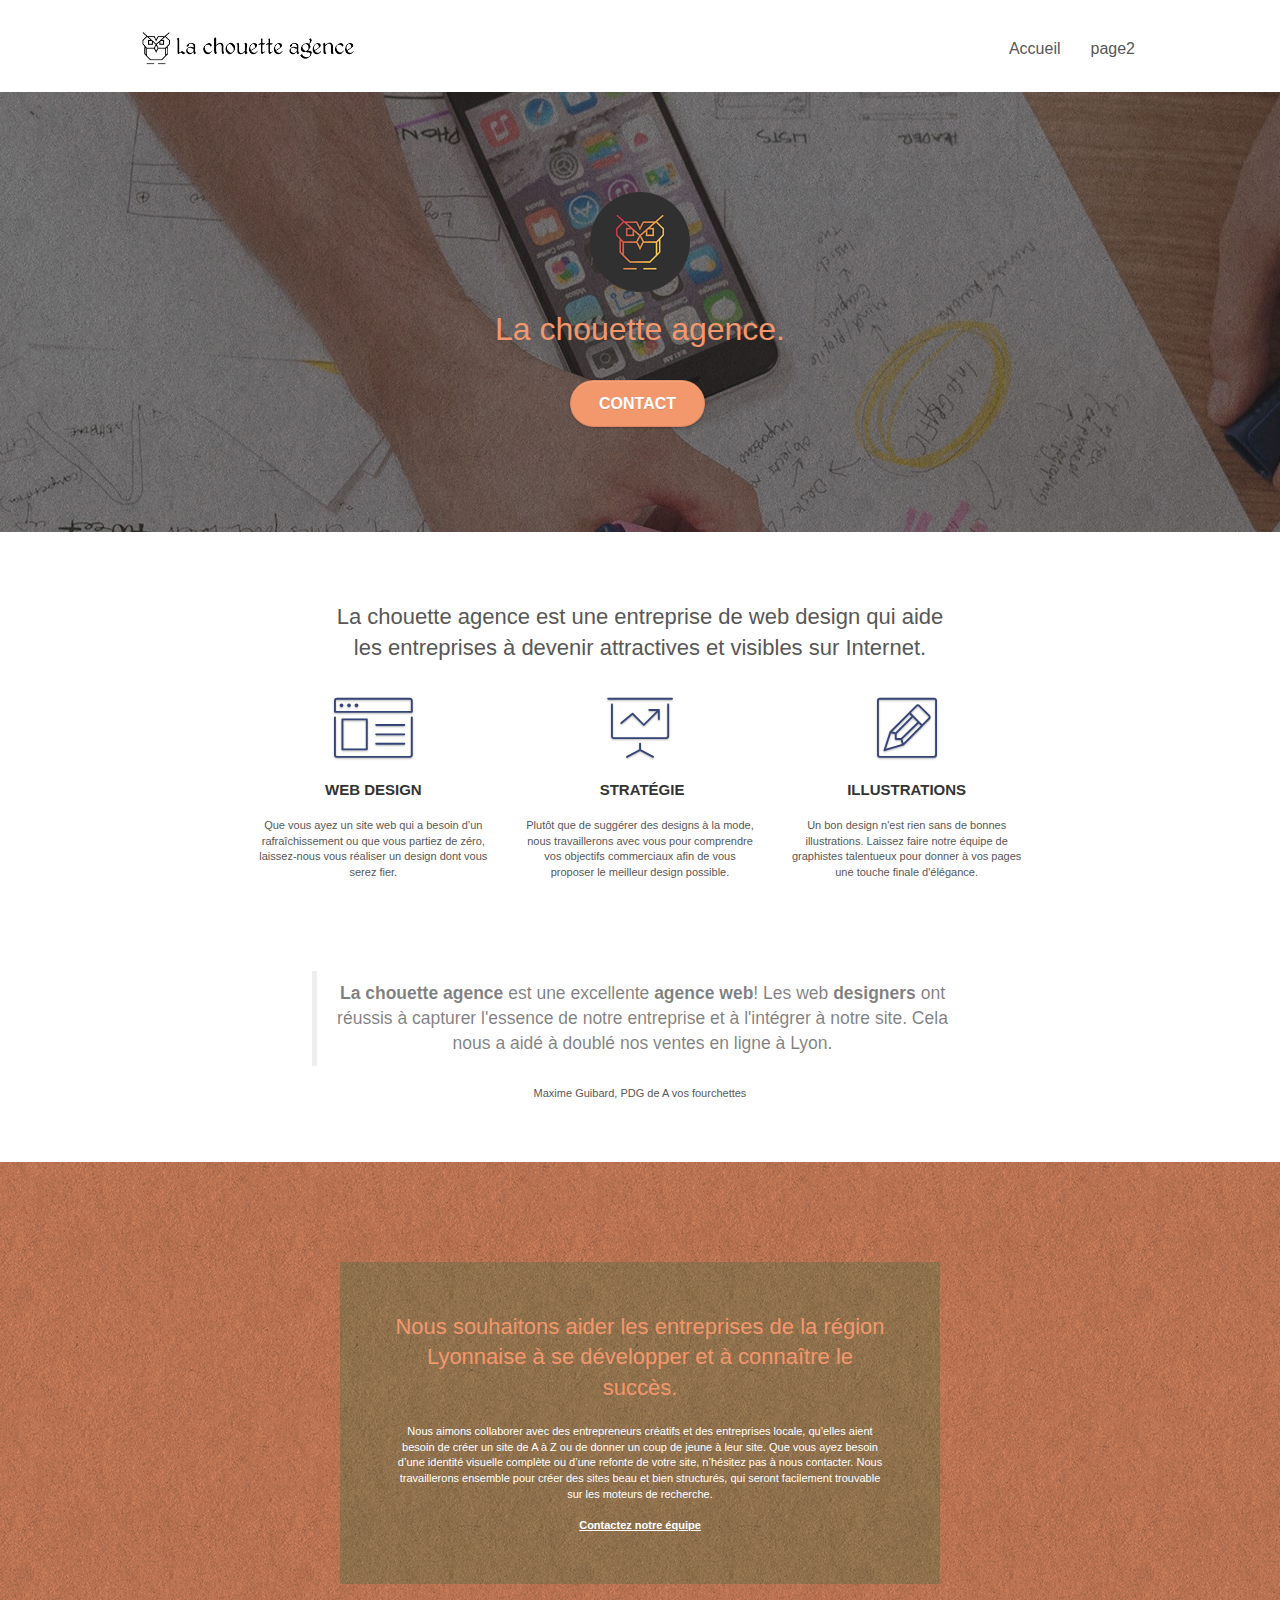
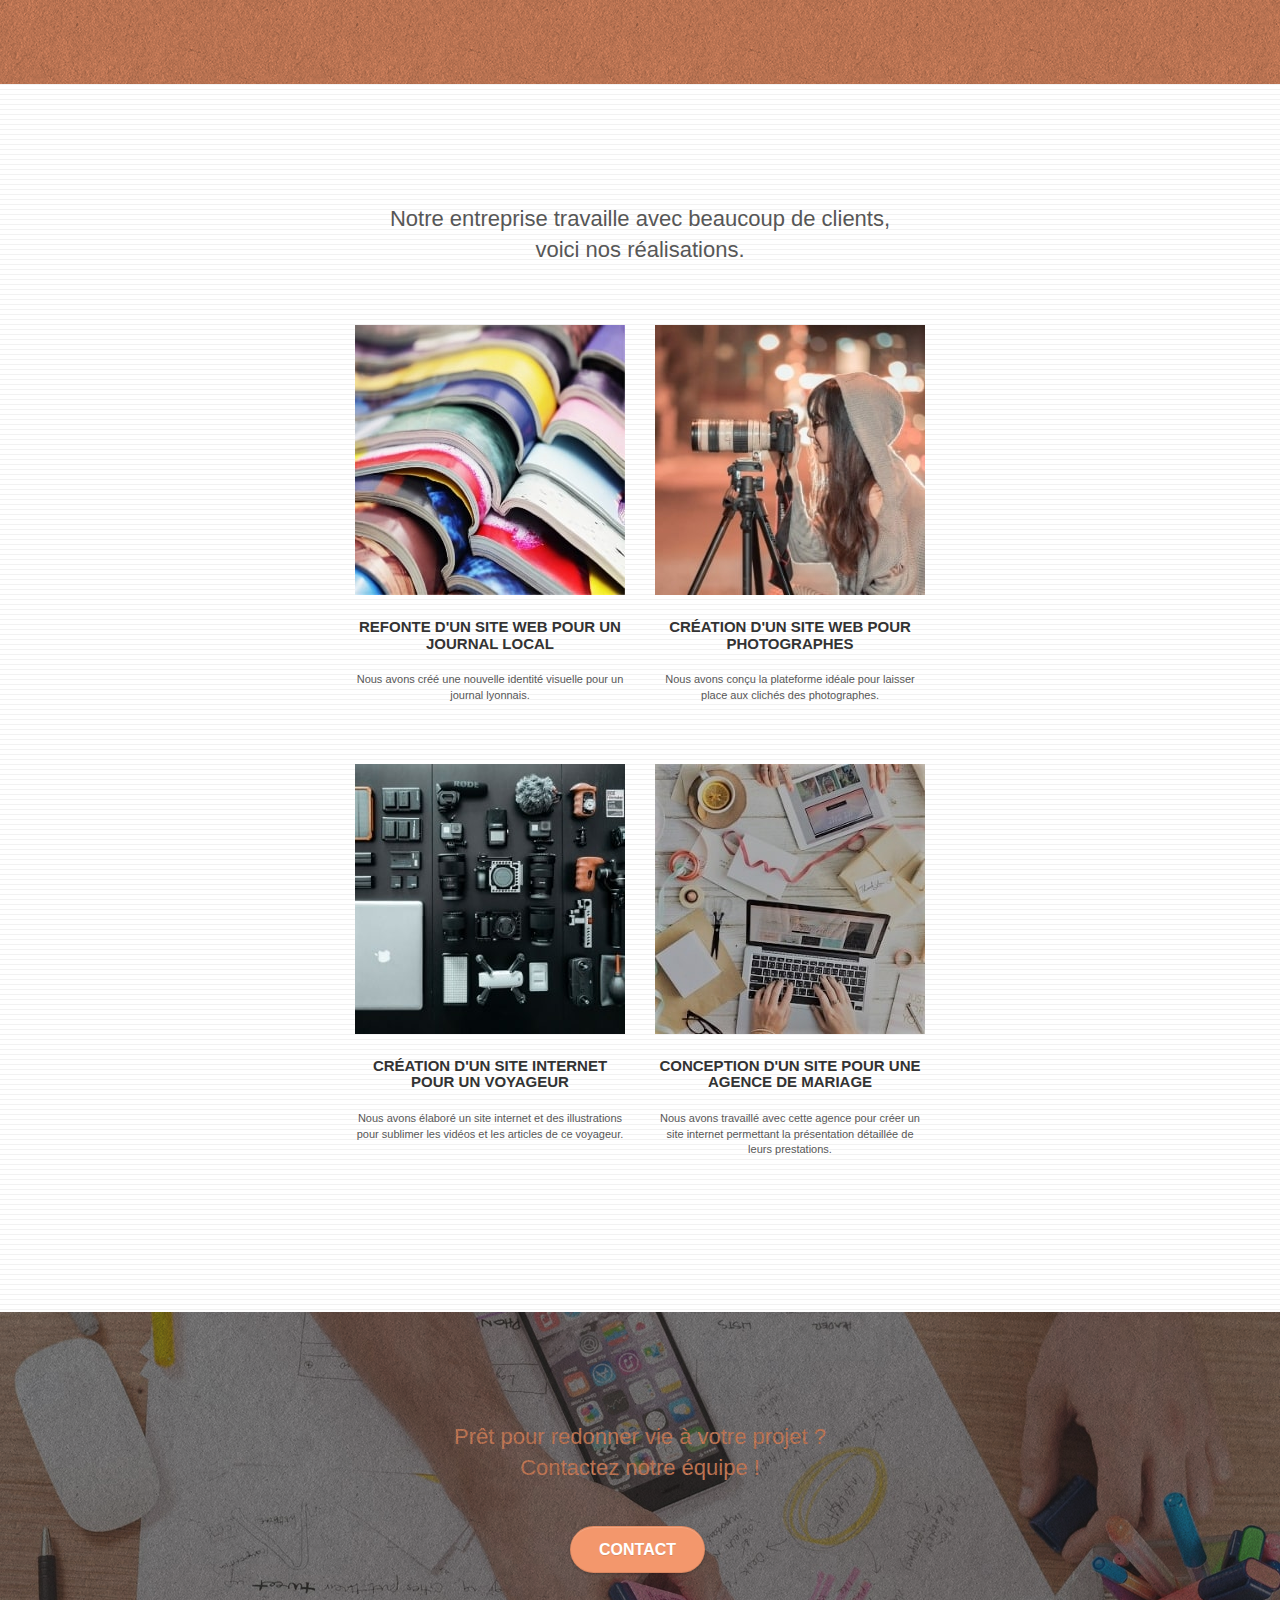
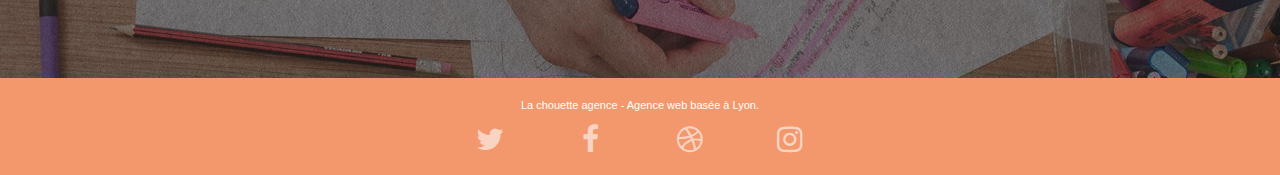
==== commit eb9e0dd0: "Suppression des liens spammy dans le footer" ====
--- a/index.html
+++ b/index.html
@@ -6,7 +6,7 @@
     <meta name="description" content="La meilleure entreprise de WebDesign sur Lyon et ses environs. Notre objectif : Satisfaire au mieux nos clients en répondant juste à tous les coups !">
 	<meta name="viewport" content="width=device-width, initial-scale=1.0, viewport-fit=cover">
 	<link rel="canonical" href="https://thomasarbeit.github.io/Chouette-agence/">
-    <link rel="shortcut icon" type="image/png" href="favicon.jpg">
+    <link rel="shortcut icon" type="image/png" href="favicon-optimised.jpg">
     
 	<link rel="stylesheet" type="text/css" href="./css/minify/bootstrap.min.css">
 	<link rel="stylesheet" type="text/css" href="style.css">
@@ -256,46 +256,6 @@
 							<a class="social" href="index.html"><span class="fa fa-instagram icon-md"></span></a>
 						</div>
 					</div>
-					<div class="keywords" style="color:#F3976C;">Agence web à paris, stratégie web, web design, illustrations, design de site web, site web, web, internet, site internet, site</div>
-				</div>
-				<div class="row">
-					<div class="col-sm-4">
-						Partenaires
-							<ul>
-								<li><a href="voiture.com">voiture.com</a></li>
-								<li><a href="pizza.com">pizza.com</a></li>
-								<li><a href="matoiture.com">matoiture.com</a></li>
-								<li><a href="immobilierseo.com">immobilierseo.com</a></li>
-							</ul>		
-					</div>
-					<div class="col-sm-4">
-						Annuaires liste 1
-						<ul>
-							<li><a href="annuaireagence.com">annuaireagence.com</a></li>
-							<li><a href="annuaireseo.com">annuaireseo.com</a></li>
-							<li><a href="annuairemarketing.com">annuairemarketing.com</a></li>
-							<li><a href="123seoture.com">123seo.com</a></li>
-							<li><a href="123site.com">123site.com</a></li>
-							<li><a href="annuairewordpress.com">annuairewordpress.com</a></li>
-							<li><a href="listeagence.com">listeagence.com</a></li>
-							<li><a href="meilleuresagencesparis.com">meilleuresagencesparis.com</a></li>
-							<li><a href="listeseo.com">listeseo.com</a></li>
-						</ul>
-					</div>
-					<div class="col-sm-4">
-						Annuaires liste 2
-						<ul>
-							<li><a href="betterseo.com">betterseo.com</a></li>
-							<li><a href="ameliorerseo.com">ameliorerseo.com</a></li>
-							<li><a href="seojuicelien.com">seojuicelien.com</a></li>
-							<li><a href="meilleursliens.com">meilleursliens.com</a></li>
-							<li><a href="liensagogo.com">liensagogo.com</a></li>
-							<li><a href="backlink.com">backlink.com</a></li>
-							<li><a href="linkjuiceannuaire.com">linkjuiceannuaire.com</a></li>
-							<li><a href="remontersurgoogle.com">remontersurgoogle.com</a></li>
-							<li><a href="vraiseofiable.com">vraiseofiable.com</a></li>
-						</ul>
-					</div>
 				</div>
 			</div>
 		</div>
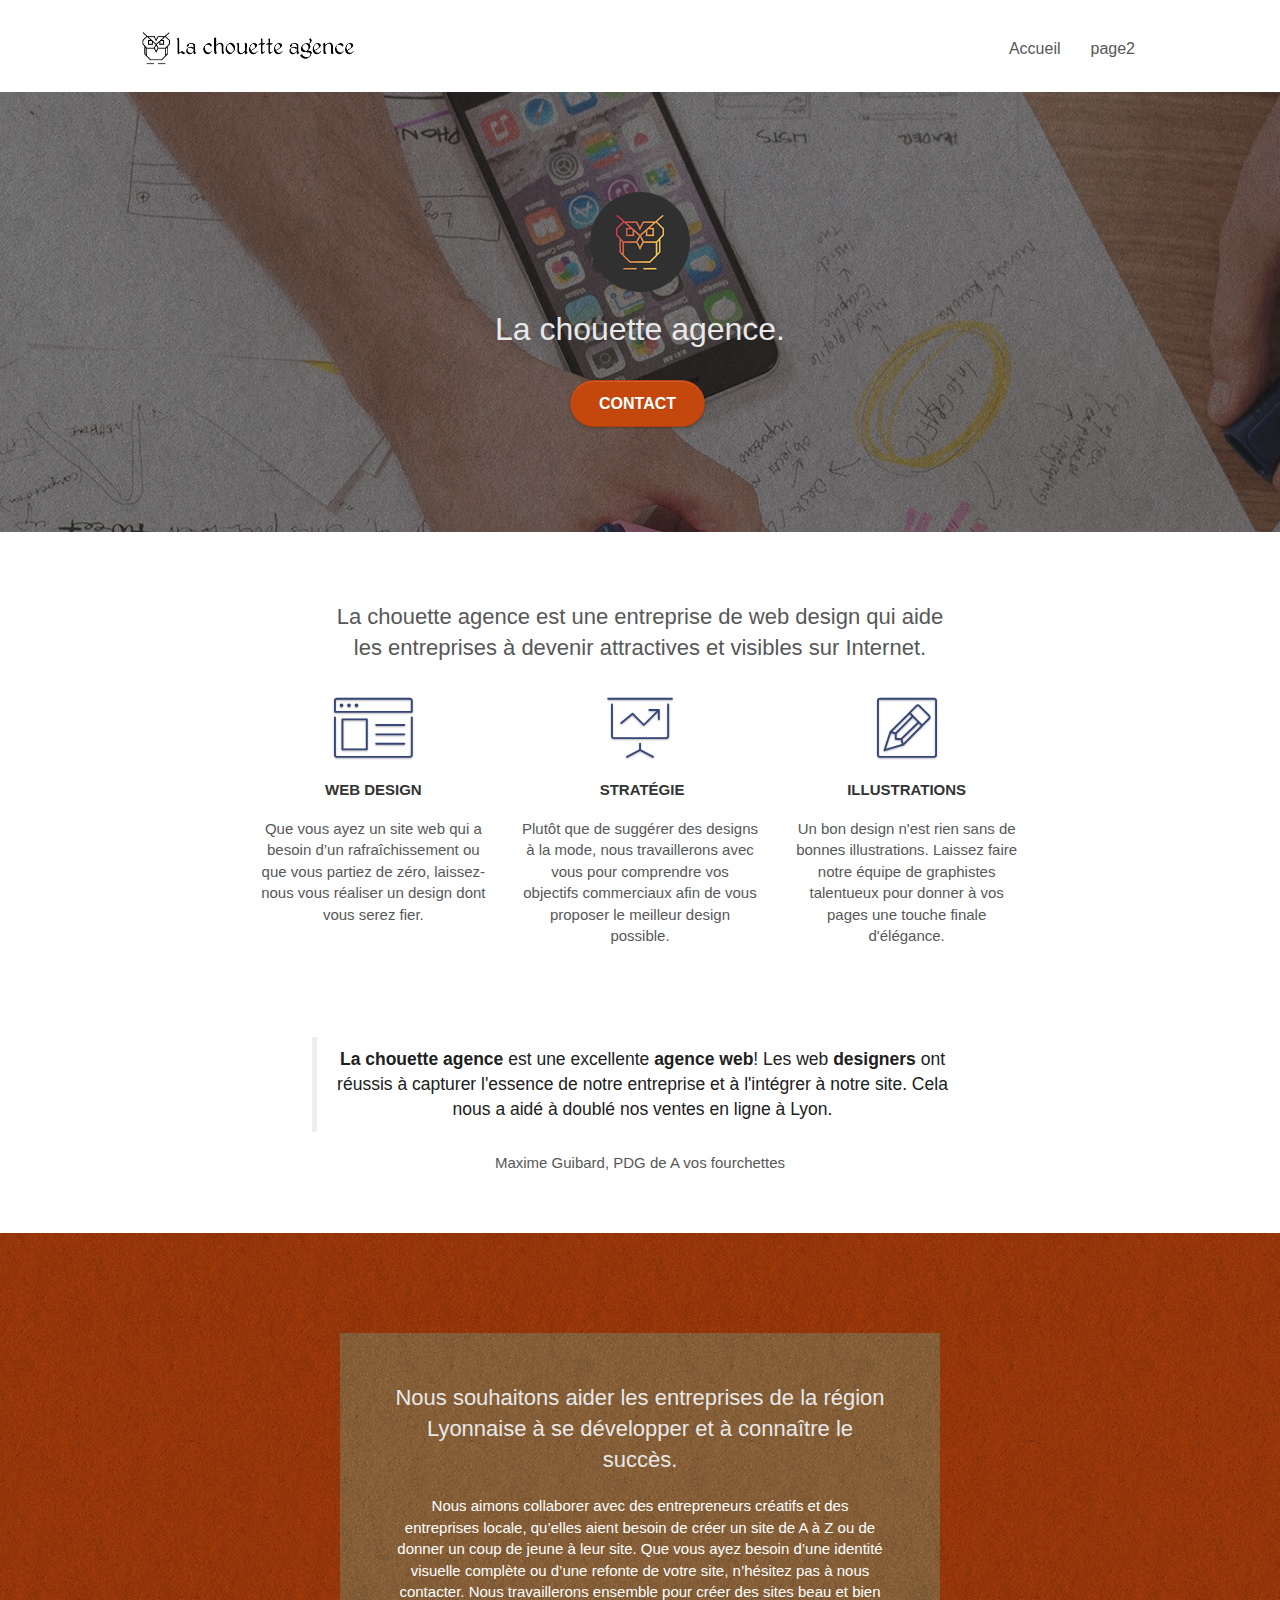
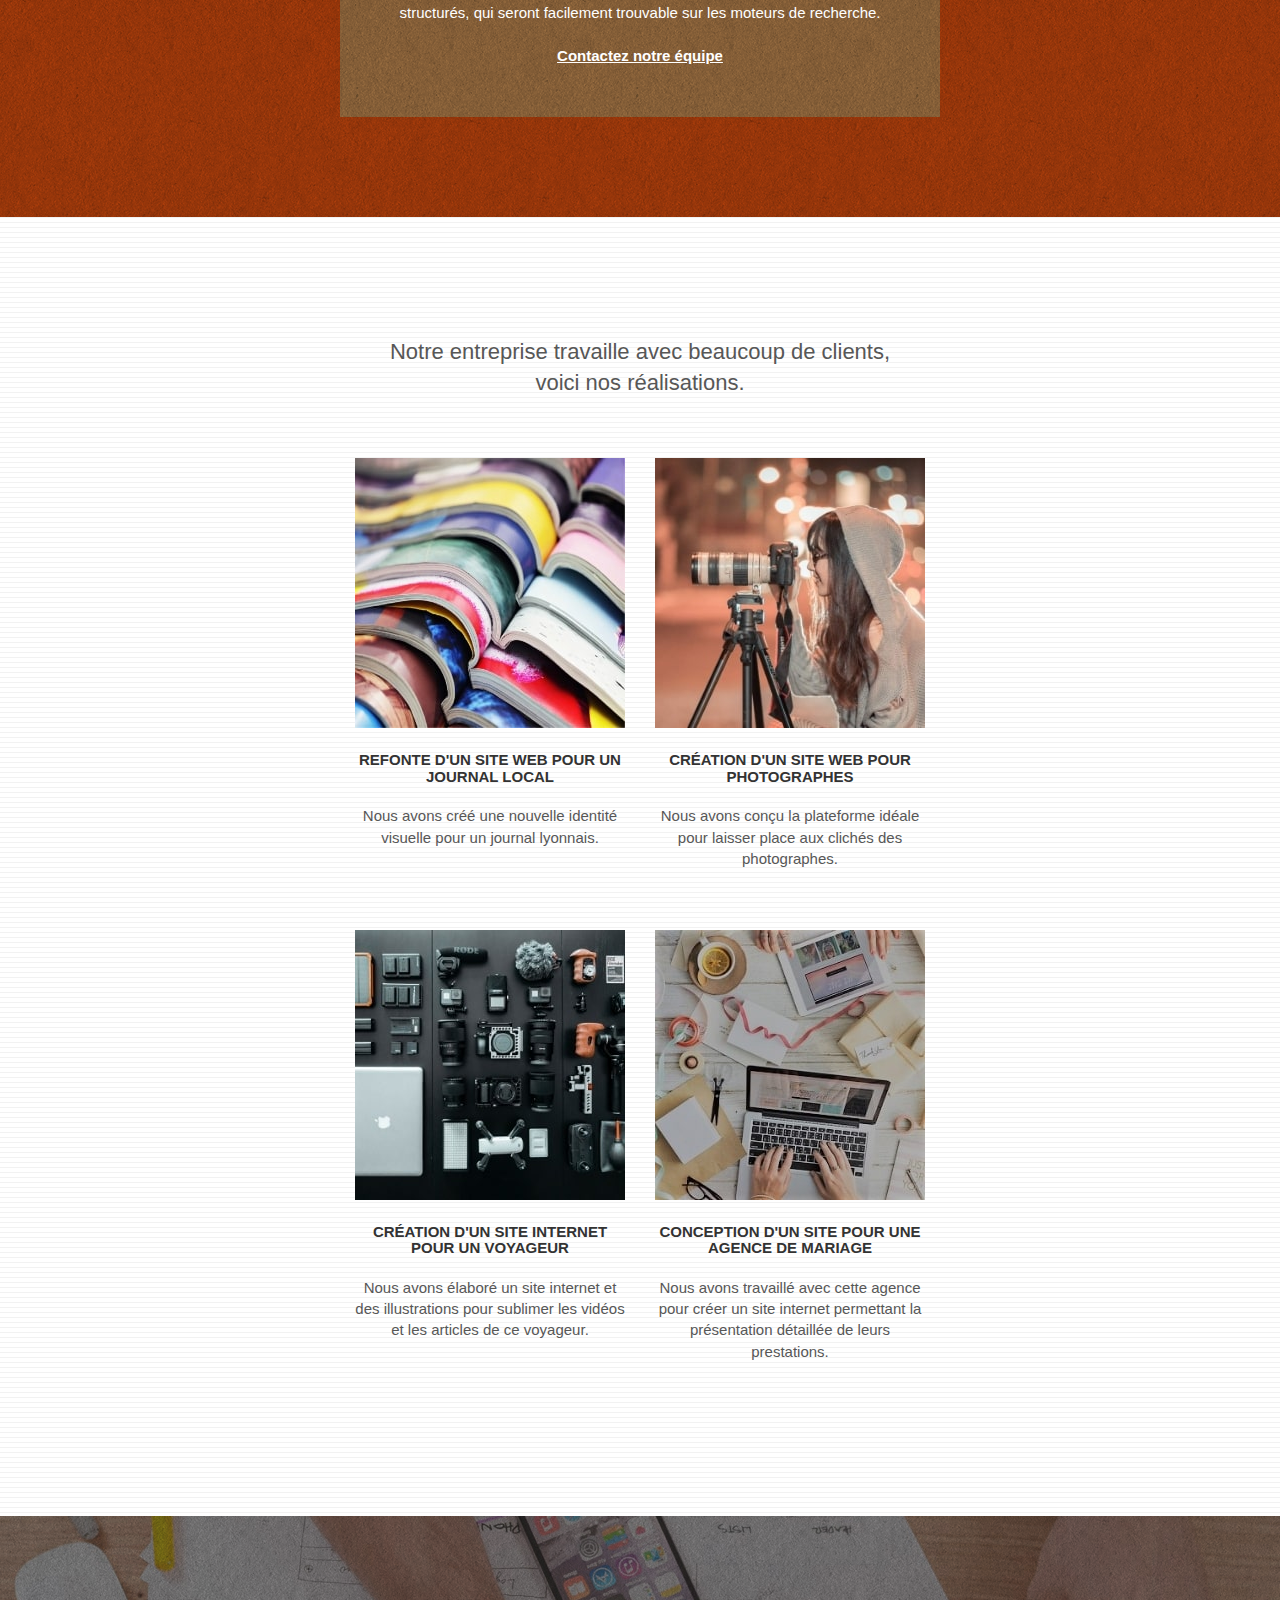
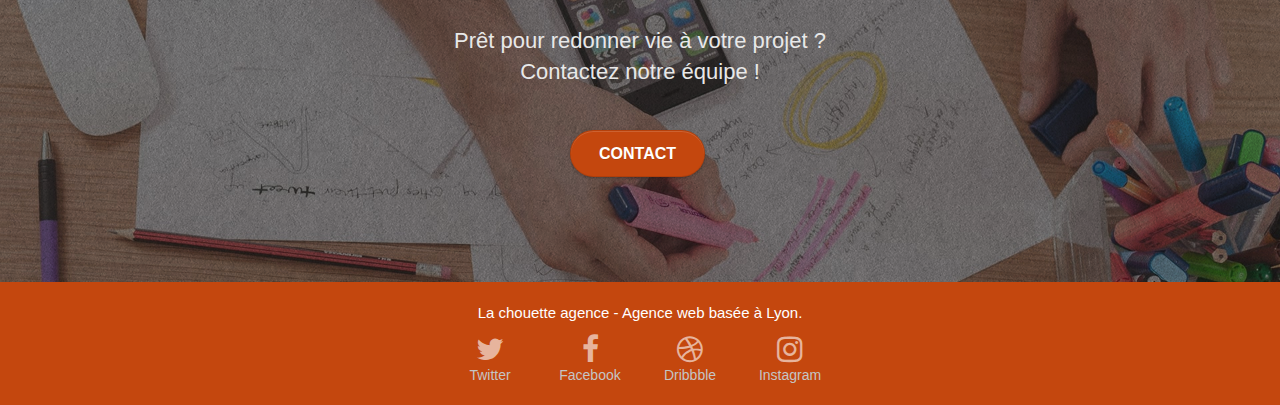
==== commit 9c46e9a2: "Ajout de texte pour les liens vers les réseaux sociaux pour une meilleure accessibilité, ainsi qu'un" ====
--- a/index.html
+++ b/index.html
@@ -238,22 +238,26 @@
 				<div class="row row-no-gutters social">
 					<div class="col-sm-3">
 						<div class="text-center">
-							<a class="social" href="index.html"><span class="fa fa-twitter icon-md"></span></a>
-						</div>
-					</div>
-					<div class="col-sm-3">
-						<div class="text-center">
-							<a class="social" href="index.html"><span class="fa fa-facebook icon-md"></span></a>
-						</div>
-					</div>
-					<div class="col-sm-3">
-						<div class="text-center">
-							<a class="social" href="index.html"><span class="fa fa-dribbble icon-md"></span></a>
-						</div>
-					</div>
-					<div class="col-sm-3">
-						<div class="text-center">
-							<a class="social" href="index.html"><span class="fa fa-instagram icon-md"></span></a>
+							<a class="social" href="index.html"><span class="fa fa-twitter icon-md"></span><br/>
+							Twitter</a>
+						</div>
+					</div>
+					<div class="col-sm-3">
+						<div class="text-center">
+							<a class="social" href="index.html"><span class="fa fa-facebook icon-md"></span><br/>
+							Facebook</a>
+						</div>
+					</div>
+					<div class="col-sm-3">
+						<div class="text-center">
+							<a class="social" href="index.html"><span class="fa fa-dribbble icon-md"></span><br/>
+							Dribbble</a>
+						</div>
+					</div>
+					<div class="col-sm-3">
+						<div class="text-center">
+							<a class="social" href="index.html"><span class="fa fa-instagram icon-md"></span><br/>
+							Instagram</a>
 						</div>
 					</div>
 				</div>
--- a/style.css
+++ b/style.css
@@ -25,10 +25,6 @@
     width: 100%;
     z-index: 100000;
     background: #FFFFFF url("img/pageload-spinner.gif") no-repeat center center;
-}
-
-blockquote .blockquote{
-    color: #232020;
 }
 .bloc {
     width: 100%;
@@ -91,6 +87,7 @@
     bottom: 0;
     left: 0;
     right: 0;
+    z-index: 0;
 }
 
 .texture-paper::before {
@@ -273,6 +270,7 @@
 
 .voffset-lg {
     margin-top: 80px;
+    color: rgb(32, 32, 32);
 }
 
 .row-no-gutters {
@@ -680,7 +678,7 @@
 }
 
 p {
-    font-size: 11px;
+    font-size: 15px;
 }
 
 .tight-width-whitespace {
@@ -705,6 +703,7 @@
 .social {
     max-width: 400px;
     margin: auto auto auto auto;
+    color: rgb(197, 197, 197)!important;
 }
 
 h2 {
@@ -774,15 +773,17 @@
 }
 
 .bgc-atomic-tangerine {
-    background-color: #F3976C;
+    background-color: #C4470E;
 }
 
 .tc-white {
-    color: #F3976C!important;
+    color: #E8E8E8!important;
+    position: relative;
+    z-index: 1;
 }
 
 .btn-atomic-tangerine {
-    background: #F3976C;
+    background: #C4470E;
     color: #FFFFFF!important;
 }
 
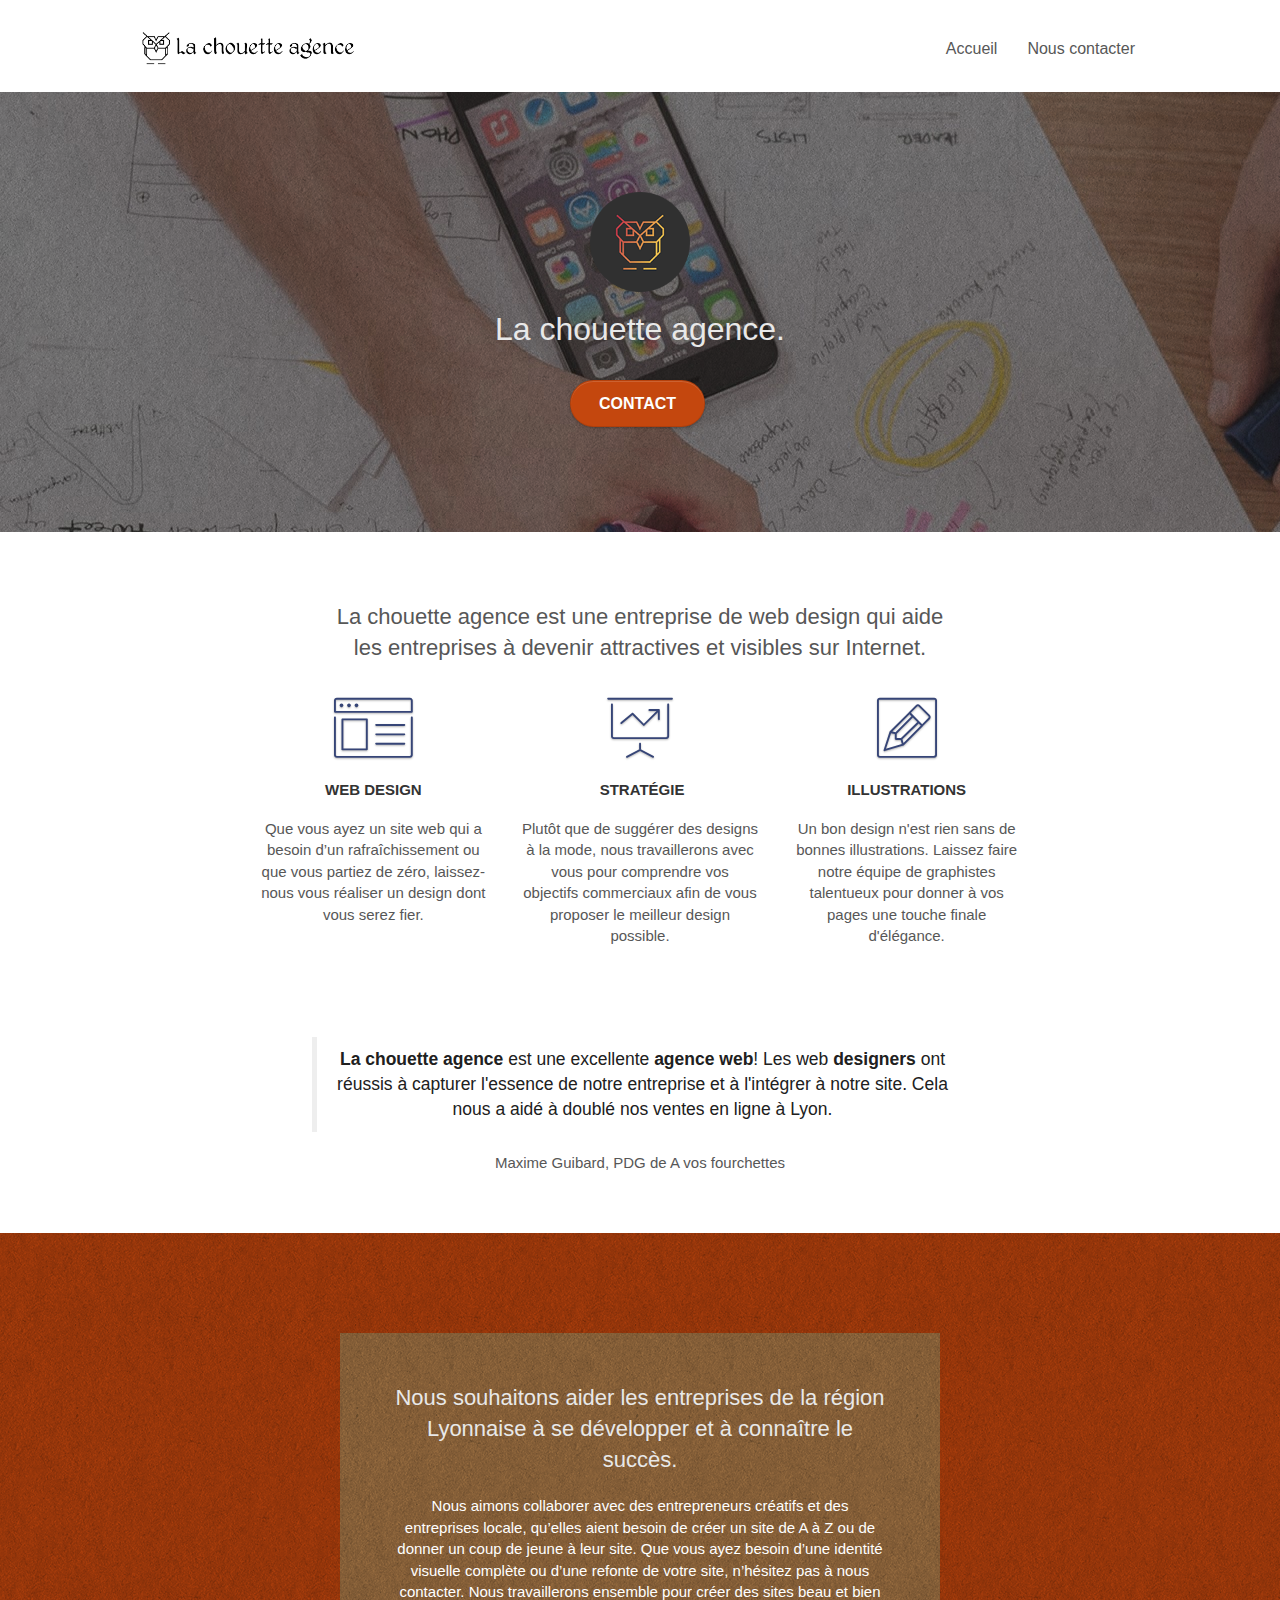
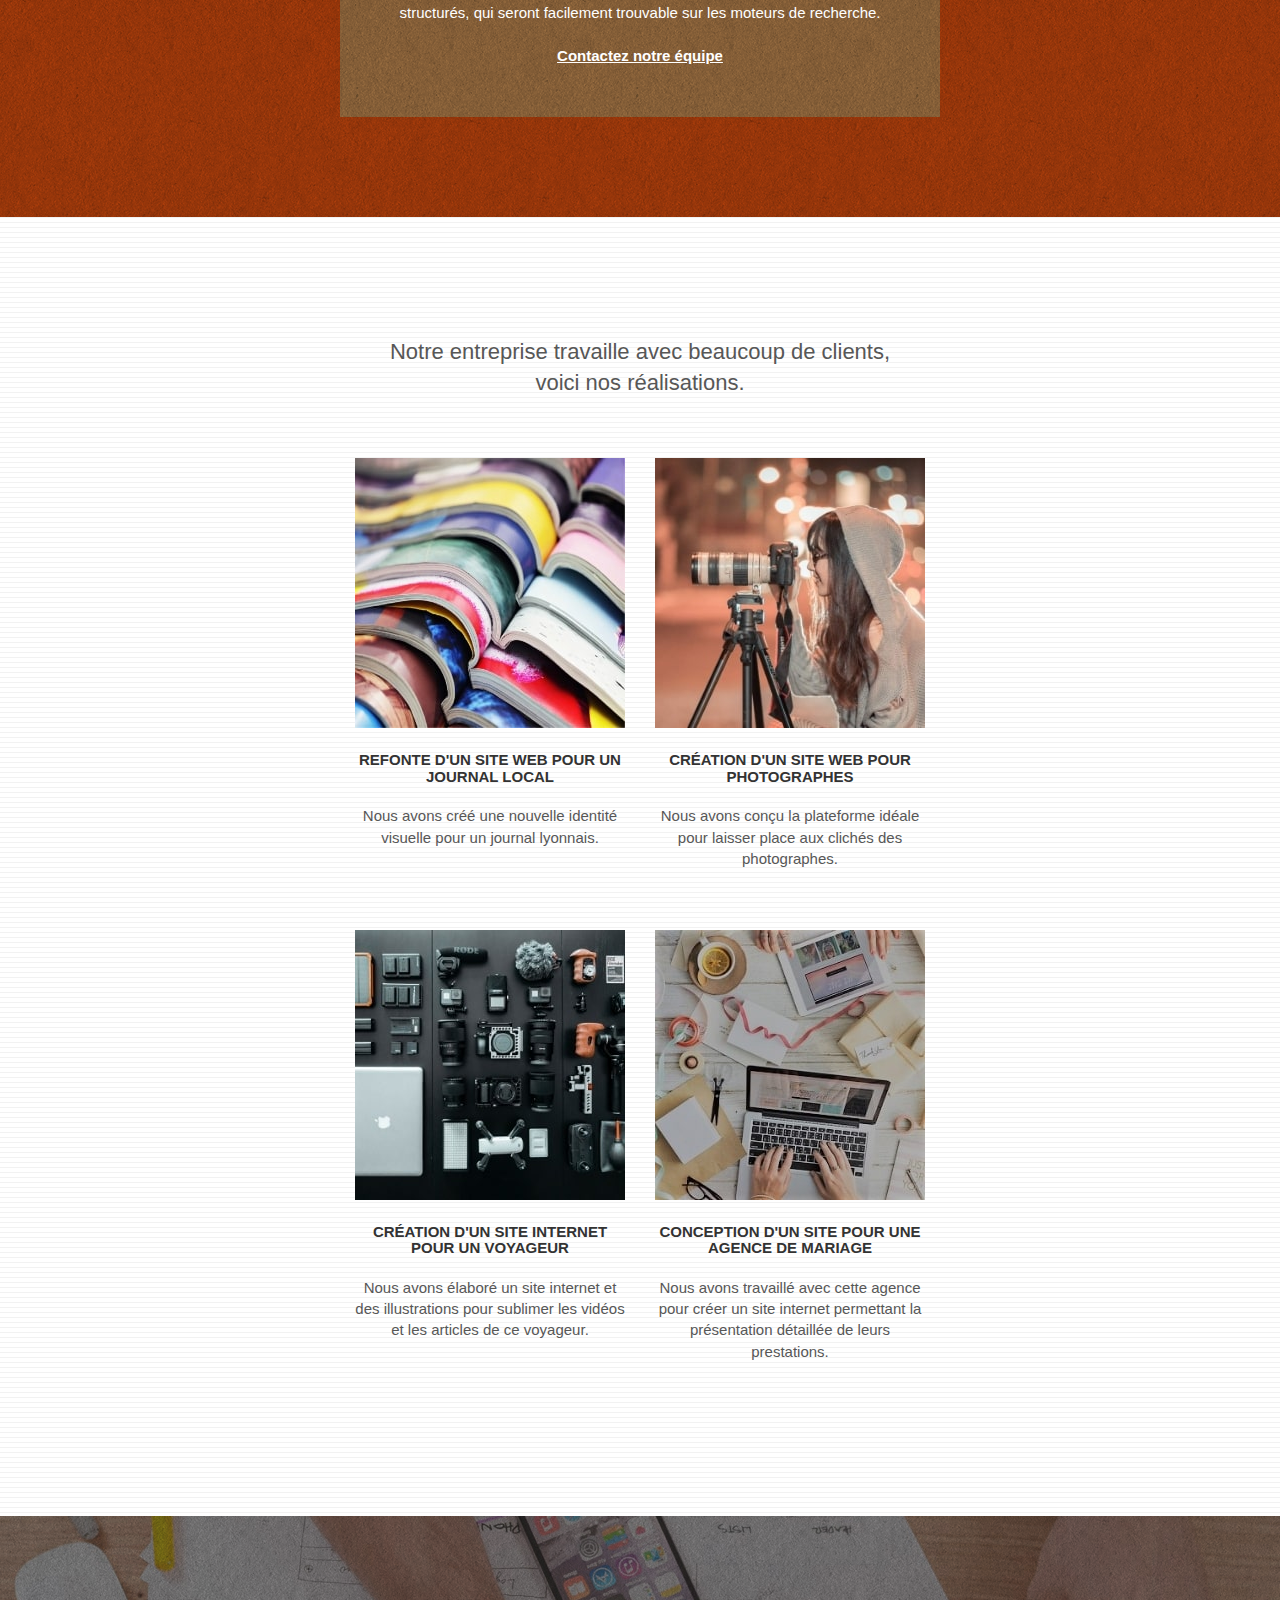
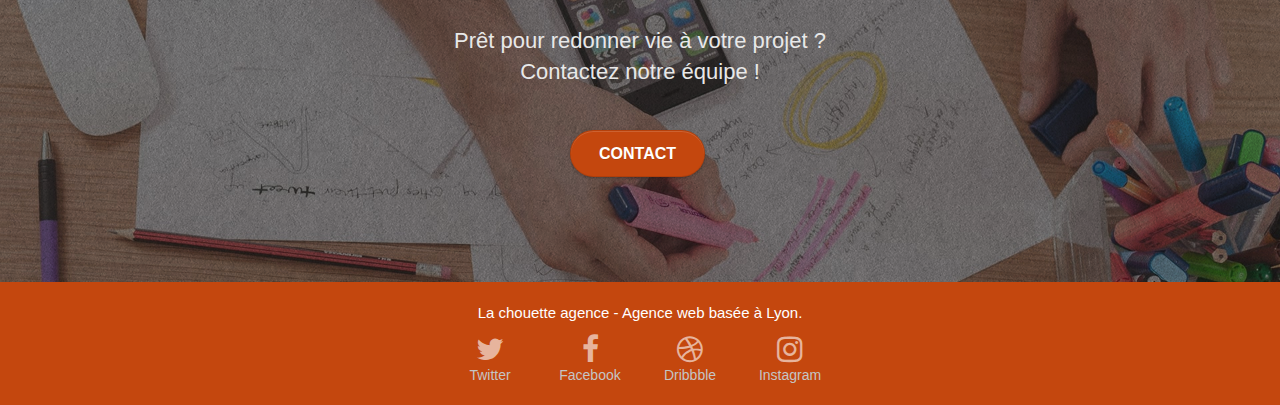
==== commit f4bef814: "Remplacement de l'url page2 par contact et modification des liens menant vers cette page" ====
--- a/index.html
+++ b/index.html
@@ -57,7 +57,7 @@
 								<a href="index.html">Accueil</a>
 							</li>
 							<li>
-								<a href="page2.html">page2</a>
+								<a href="contact.html">Nous contacter</a>
 							</li>
 						</ul>
 					</div>
@@ -76,7 +76,7 @@
 							La chouette agence.
 						</h1>
 						<div class="text-center">
-							<a href="page2.html" class="btn btn-lg btn-clean btn-rd cta-hero btn-atomic-tangerine" id="cta-hero">Contact</a>
+							<a href="contact.html" class="btn btn-lg btn-clean btn-rd cta-hero btn-atomic-tangerine" id="cta-hero">Contact</a>
 						</div>
 					</div>
 				</div>
@@ -149,7 +149,7 @@
 					Nous souhaitons aider les entreprises de la région Lyonnaise à se développer et à connaître le succès.
 				</h2>
 				<p class="text-center white">
-					Nous aimons collaborer avec des entrepreneurs créatifs et des entreprises locale, qu’elles aient besoin de créer un site de A à Z ou de donner un coup de jeune à leur site. Que vous ayez besoin d’une identité visuelle complète ou d’une refonte de votre site, n’hésitez pas à nous contacter. Nous travaillerons ensemble pour créer des sites beau et bien structurés, qui seront facilement trouvable sur les moteurs de recherche. <br><br><a class="ltc-white bold-link" href="page2.html">Contactez notre équipe</a><br>
+					Nous aimons collaborer avec des entrepreneurs créatifs et des entreprises locale, qu’elles aient besoin de créer un site de A à Z ou de donner un coup de jeune à leur site. Que vous ayez besoin d’une identité visuelle complète ou d’une refonte de votre site, n’hésitez pas à nous contacter. Nous travaillerons ensemble pour créer des sites beau et bien structurés, qui seront facilement trouvable sur les moteurs de recherche. <br><br><a class="ltc-white bold-link" href="contact.html">Contactez notre équipe</a><br>
 				</p>
 			</div>
 		</div>
@@ -220,7 +220,7 @@
 				Prêt pour redonner vie à votre projet ?<br>Contactez notre équipe !
 			</h2>
 			<div class="col-sm-12 text-center">
-				<a href="page2.html" class="btn btn-atomic-tangerine btn-clean btn-rd btn-lg cta-hero">Contact</a>
+				<a href="contact.html" class="btn btn-atomic-tangerine btn-clean btn-rd btn-lg cta-hero">Contact</a>
 			</div>
 		</div>
 	</div>
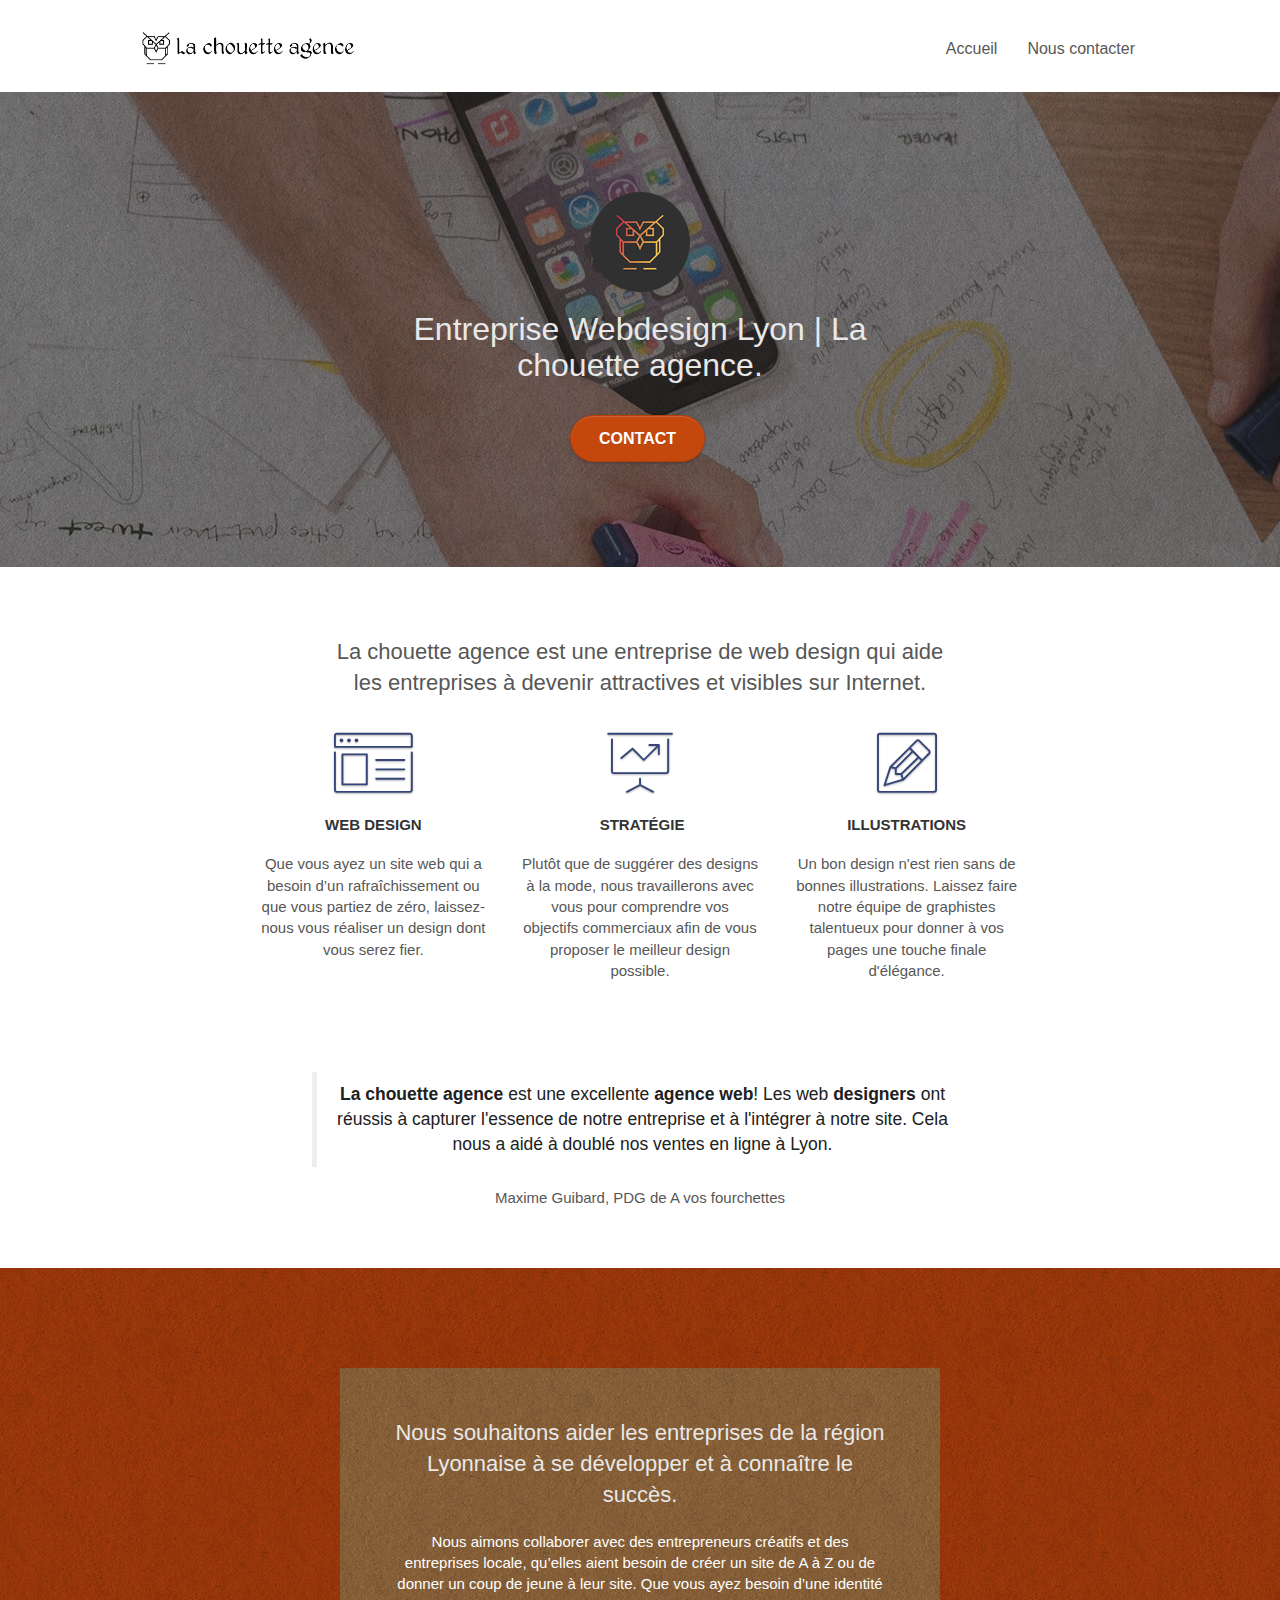
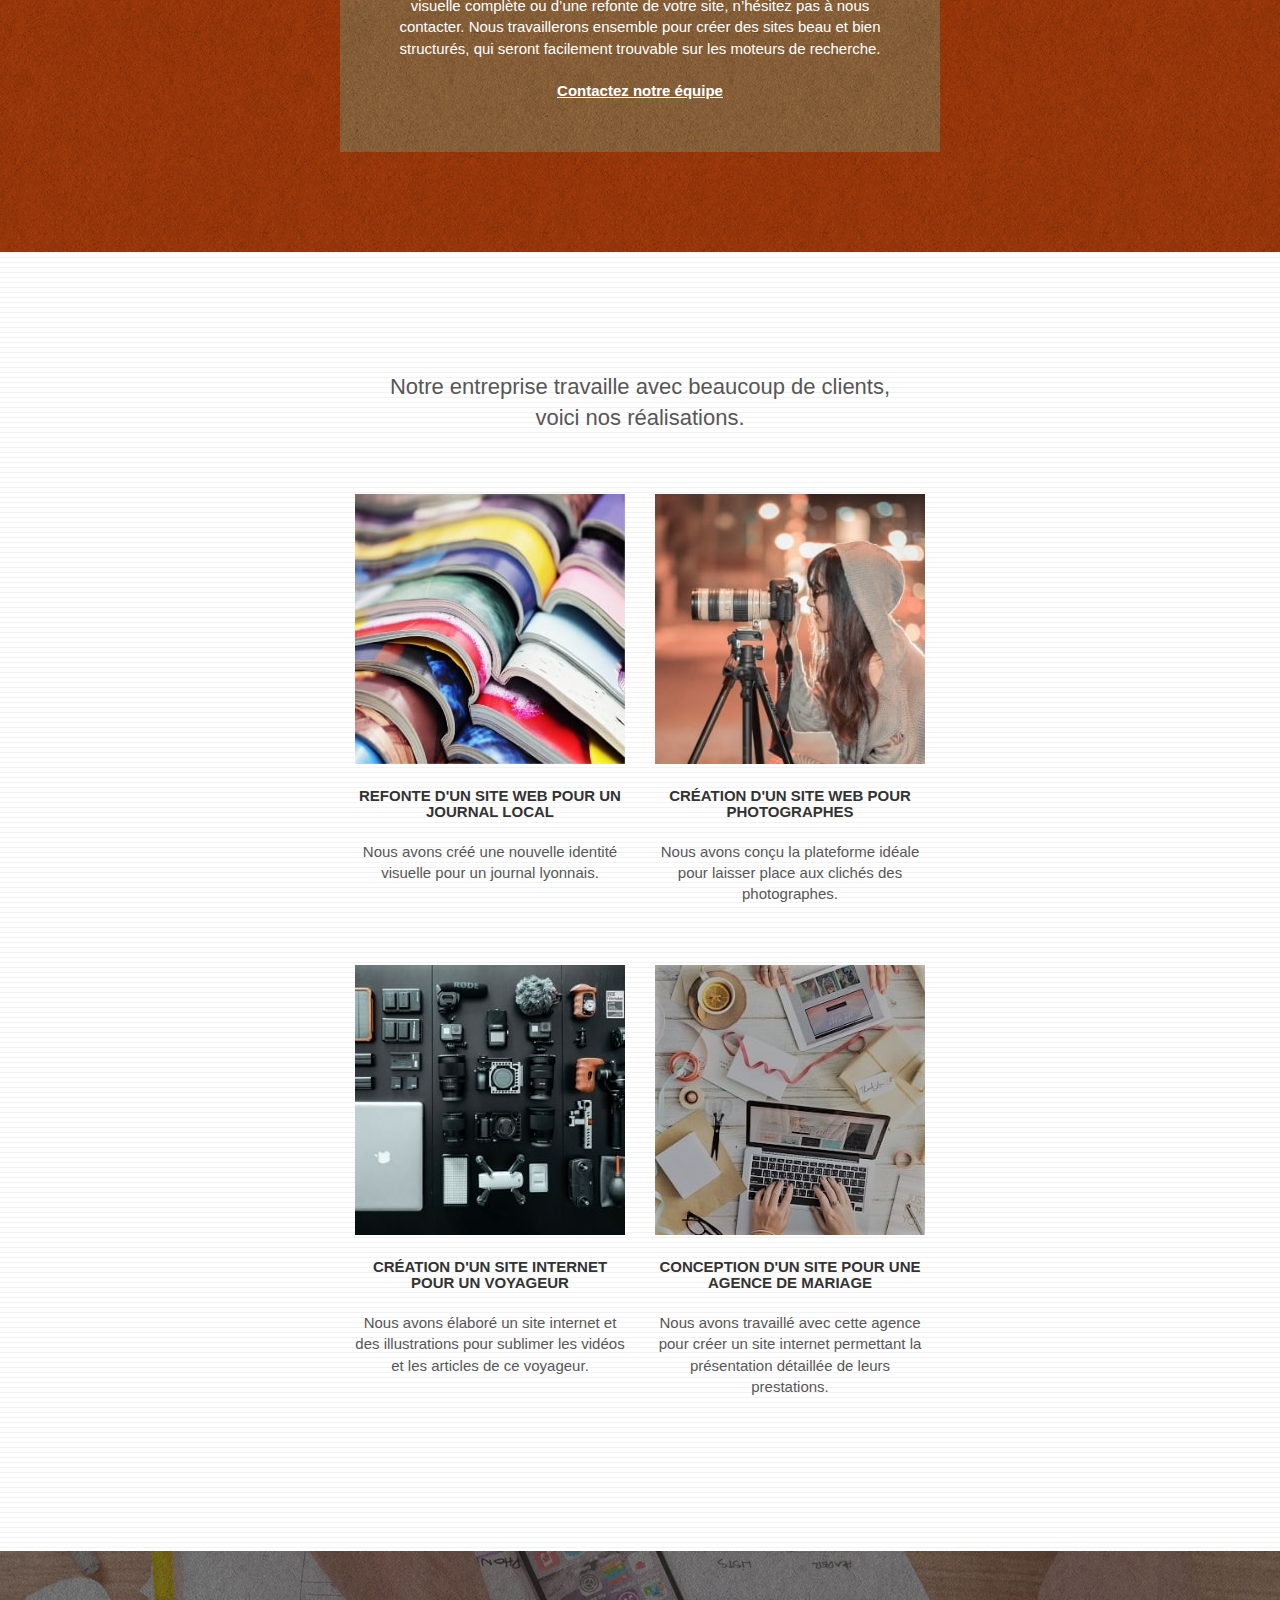
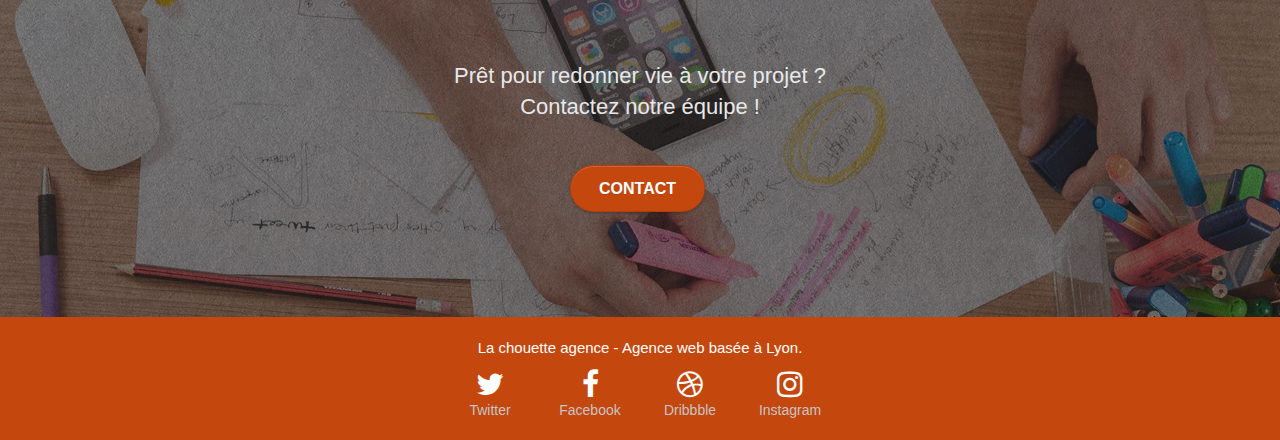
==== commit 61443b8b: "Minification des fichiers css" ====
--- a/index.html
+++ b/index.html
@@ -8,10 +8,10 @@
 	<link rel="canonical" href="https://thomasarbeit.github.io/Chouette-agence/">
     <link rel="shortcut icon" type="image/png" href="favicon-optimised.jpg">
     
-	<link rel="stylesheet" type="text/css" href="./css/minify/bootstrap.min.css">
+	<link rel="stylesheet" type="text/css" href="./css/bootstrap.min.css">
 	<link rel="stylesheet" type="text/css" href="style.css">
-	<link rel="stylesheet" type="text/css" href="./css/font-awesome.css">
-	<link rel="stylesheet" type="text/css" href="./css/et-line.css">
+	<link rel="stylesheet" type="text/css" href="./css/font-awesome.min.css">
+	<link rel="stylesheet" type="text/css" href="./css/et-line.min.css">
 	
     
 	<script src="./js/jquery-2.1.0-optimised.js" defer></script>
@@ -73,7 +73,7 @@
 					<div class="col-sm-12">
 						<img src="img/logo-min.png" class="center-block image-resize-mode" width="100" alt="La chouette agence, agence web paris, création logo paris" />
 						<h1 class="text-center hero-bloc-text tc-white ">
-							La chouette agence.
+							Entreprise Webdesign Lyon | La chouette agence.
 						</h1>
 						<div class="text-center">
 							<a href="contact.html" class="btn btn-lg btn-clean btn-rd cta-hero btn-atomic-tangerine" id="cta-hero">Contact</a>
@@ -170,7 +170,7 @@
 		</div>
 		<div class="row tight-width-whitespace portfolio-row">
 			<div class="col-sm-6">
-				<a href="#" data-lightbox="img/1.jpg" data-gallery-id="gallery-1" data-caption="Refonte d'un site web pour un journal local" data-frame="snapshot-lb"><img src="img/projet-site-web-journal-local.jpg" alt="paris web design logo agence web meilleure agence et refonte site web journal" class="img-responsive portfolio-thumb" /></a>
+				<a href="#" data-lightbox="img/projet-site-web-journal-local.jpg" data-gallery-id="gallery-1" data-caption="Refonte d'un site web pour un journal local" data-frame="snapshot-lb"><img src="img/projet-site-web-journal-local.jpg" alt="paris web design logo agence web meilleure agence et refonte site web journal" class="img-responsive portfolio-thumb" /></a>
 				<h3 class="mg-md text-center">
 					Refonte d'un site web pour un journal local
 				</h3>
@@ -179,7 +179,7 @@
 				</p>
 			</div>
 			<div class="col-sm-6">
-				<a href="#" data-lightbox="img/2.jpg" data-gallery-id="gallery-1" data-caption="Création d'un site web pour photographes" data-frame="snapshot-lb"><img src="img/creation-web-pour-photographe.jpg" class="img-responsive portfolio-thumb" alt="paris web design logo agence web meilleure agence, Création d'un site web pour photographes" /></a>
+				<a href="#" data-lightbox="img/creation-web-pour-photographe.jpg" data-gallery-id="gallery-1" data-caption="Création d'un site web pour photographes" data-frame="snapshot-lb"><img src="img/creation-web-pour-photographe.jpg" class="img-responsive portfolio-thumb" alt="paris web design logo agence web meilleure agence, Création d'un site web pour photographes" /></a>
 				<h3 class="mg-md text-center">
 					Création d'un site web pour photographes
 				</h3>
@@ -190,7 +190,7 @@
 		</div>
 		<div class="row tight-width-whitespace portfolio-row">
 			<div class="col-sm-6">
-				<a href="#" data-lightbox="img/3.bmp" data-gallery-id="gallery-1" data-caption="Création d'un site internet pour un voyageur" data-frame="snapshot-lb"><img src="img/creation-site-pour-voyageur.jpg" class="img-responsive portfolio-thumb" alt="paris web design logo agence web meilleure agence, Création d'un site web pour voyageur"/></a>
+				<a href="#" data-lightbox="img/creation-site-pour-voyageur.jpg" data-gallery-id="gallery-1" data-caption="Création d'un site internet pour un voyageur" data-frame="snapshot-lb"><img src="img/creation-site-pour-voyageur.jpg" class="img-responsive portfolio-thumb" alt="paris web design logo agence web meilleure agence, Création d'un site web pour voyageur"/></a>
 				<h3 class="mg-md text-center">
 					Création d'un site internet pour un voyageur
 				</h3>
@@ -199,7 +199,7 @@
 				</p>
 			</div>
 			<div class="col-sm-6">
-				<a href="#" data-lightbox="img/4.bmp" data-gallery-id="gallery-1" data-caption="Conception d'un site pour une agence de mariage" data-frame="snapshot-lb"><img src="img/conception-site-agence-mariage.jpg" class="img-responsive portfolio-thumb" alt="paris web design logo agence web meilleure agence, Création d'un site web pour agence de mariage" /></a>
+				<a href="#" data-lightbox="img/conception-site-agence-mariage.jpg" data-gallery-id="gallery-1" data-caption="Conception d'un site pour une agence de mariage" data-frame="snapshot-lb"><img src="img/conception-site-agence-mariage.jpg" class="img-responsive portfolio-thumb" alt="paris web design logo agence web meilleure agence, Création d'un site web pour agence de mariage" /></a>
 				<h3 class="mg-md text-center">
 					Conception d'un site pour une agence de mariage
 				</h3>
--- a/style.css
+++ b/style.css
@@ -478,6 +478,11 @@
 
 .icon-md {
     font-size: 30px!important;
+    color: white!important;
+}
+.icon-md:hover{
+    opacity: 0.6;
+    transform: scale(0.8);
 }
 
 .icon-lg {
